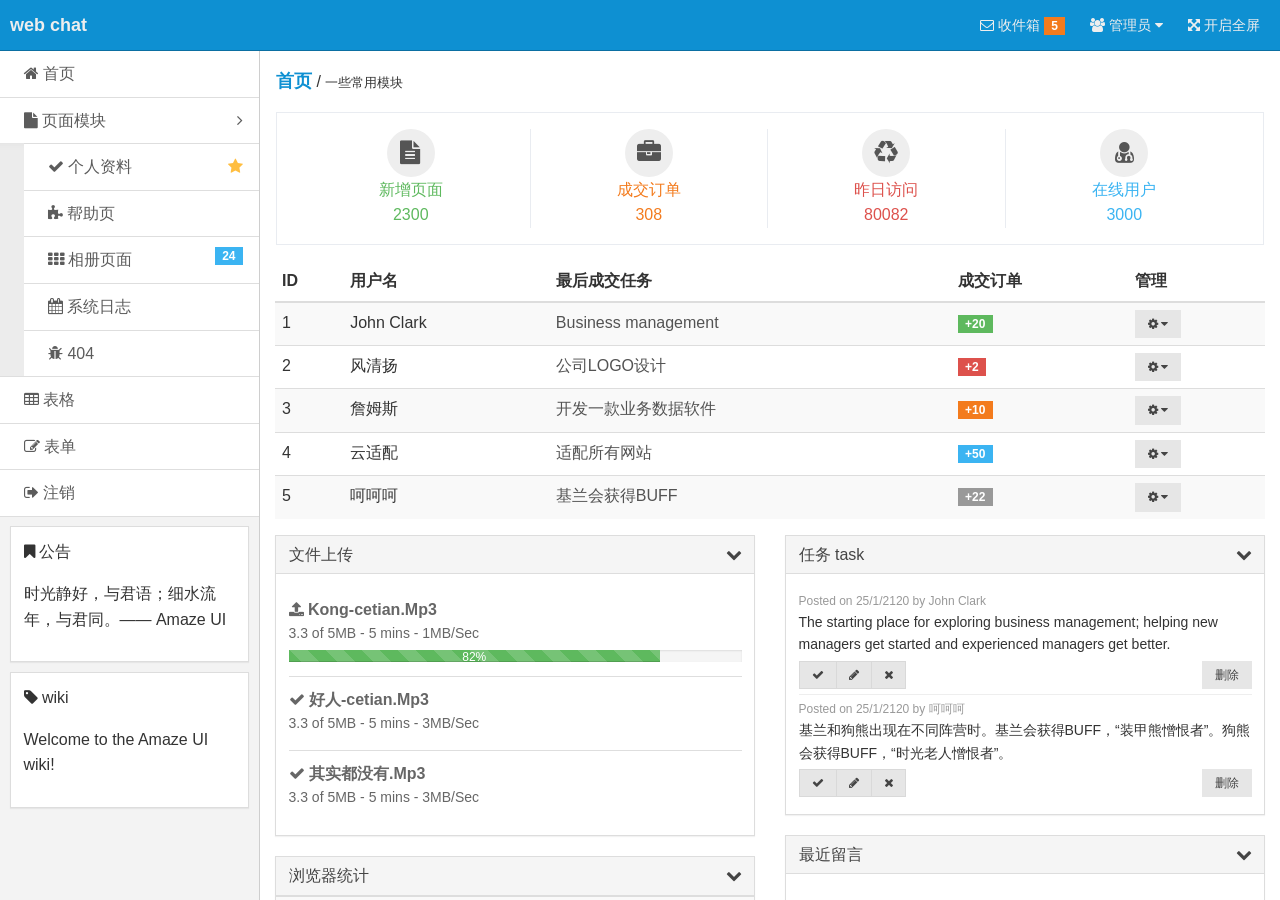
==== chat-web/src/main/webapp/index.html @ 3beb3d72 "login页面、register页面、图片" ====
<!doctype html>
<html class="no-js fixed-layout">
<head>
  <meta charset="utf-8">
  <meta http-equiv="X-UA-Compatible" content="IE=edge">
  <title>首页</title>
  <meta name="description" content="这是一个 index 页面">
  <meta name="keywords" content="index">
  <meta name="viewport" content="width=device-width, initial-scale=1">
  <meta name="renderer" content="webkit">
  <meta http-equiv="Cache-Control" content="no-siteapp" />
  <link rel="icon" type="image/png" href="assets/i/favicon.png">
  <link rel="apple-touch-icon-precomposed" href="assets/i/app-icon72x72@2x.png">
  <meta name="apple-mobile-web-app-title" content="Amaze UI" />
  <link rel="stylesheet" href="assets/css/amazeui.min.css"/>
  <link rel="stylesheet" href="assets/css/admin.css">
</head>
<body>
<!--[if lte IE 9]>
<p class="browsehappy">你正在使用<strong>过时</strong>的浏览器，Amaze UI 暂不支持。 请 <a href="http://browsehappy.com/" target="_blank">升级浏览器</a>
  以获得更好的体验！</p>
<![endif]-->

<header class="am-topbar am-topbar-inverse admin-header">
  <div class="am-topbar-brand">
    <strong>web chat</strong>
  </div>

  <button class="am-topbar-btn am-topbar-toggle am-btn am-btn-sm am-btn-success am-show-sm-only" data-am-collapse="{target: '#topbar-collapse'}"><span class="am-sr-only">导航切换</span> <span class="am-icon-bars"></span></button>

  <div class="am-collapse am-topbar-collapse" id="topbar-collapse">

    <ul class="am-nav am-nav-pills am-topbar-nav am-topbar-right admin-header-list">
      <li><a href="javascript:;"><span class="am-icon-envelope-o"></span> 收件箱 <span class="am-badge am-badge-warning">5</span></a></li>
      <li class="am-dropdown" data-am-dropdown>
        <a class="am-dropdown-toggle" data-am-dropdown-toggle href="javascript:;">
          <span class="am-icon-users"></span> 管理员 <span class="am-icon-caret-down"></span>
        </a>
        <ul class="am-dropdown-content">
          <li><a href="#"><span class="am-icon-user"></span> 资料</a></li>
          <li><a href="#"><span class="am-icon-cog"></span> 设置</a></li>
          <li><a href="#"><span class="am-icon-power-off"></span> 退出</a></li>
        </ul>
      </li>
      <li class="am-hide-sm-only"><a href="javascript:;" id="admin-fullscreen"><span class="am-icon-arrows-alt"></span> <span class="admin-fullText">开启全屏</span></a></li>
    </ul>
  </div>
</header>

<div class="am-cf admin-main">
  <!-- sidebar start -->
  <div class="admin-sidebar am-offcanvas" id="admin-offcanvas">
    <div class="am-offcanvas-bar admin-offcanvas-bar">
      <ul class="am-list admin-sidebar-list">
        <li><a href="index.html"><span class="am-icon-home"></span> 首页</a></li>
        <li class="admin-parent">
          <a class="am-cf" data-am-collapse="{target: '#collapse-nav'}"><span class="am-icon-file"></span> 页面模块 <span class="am-icon-angle-right am-fr am-margin-right"></span></a>
          <ul class="am-list am-collapse admin-sidebar-sub am-in" id="collapse-nav">
            <li><a href="admin-user.html" class="am-cf"><span class="am-icon-check"></span> 个人资料<span class="am-icon-star am-fr am-margin-right admin-icon-yellow"></span></a></li>
            <li><a href="admin-help.html"><span class="am-icon-puzzle-piece"></span> 帮助页</a></li>
            <li><a href="admin-gallery.html"><span class="am-icon-th"></span> 相册页面<span class="am-badge am-badge-secondary am-margin-right am-fr">24</span></a></li>
            <li><a href="admin-log.html"><span class="am-icon-calendar"></span> 系统日志</a></li>
            <li><a href="admin-404.html"><span class="am-icon-bug"></span> 404</a></li>
          </ul>
        </li>
        <li><a href="admin-table.html"><span class="am-icon-table"></span> 表格</a></li>
        <li><a href="admin-form.html"><span class="am-icon-pencil-square-o"></span> 表单</a></li>
        <li><a href="#"><span class="am-icon-sign-out"></span> 注销</a></li>
      </ul>

      <div class="am-panel am-panel-default admin-sidebar-panel">
        <div class="am-panel-bd">
          <p><span class="am-icon-bookmark"></span> 公告</p>
          <p>时光静好，与君语；细水流年，与君同。—— Amaze UI</p>
        </div>
      </div>

      <div class="am-panel am-panel-default admin-sidebar-panel">
        <div class="am-panel-bd">
          <p><span class="am-icon-tag"></span> wiki</p>
          <p>Welcome to the Amaze UI wiki!</p>
        </div>
      </div>
    </div>
  </div>
  <!-- sidebar end -->

  <!-- content start -->
  <div class="admin-content">
    <div class="admin-content-body">
      <div class="am-cf am-padding">
        <div class="am-fl am-cf"><strong class="am-text-primary am-text-lg">首页</strong> / <small>一些常用模块</small></div>
      </div>

      <ul class="am-avg-sm-1 am-avg-md-4 am-margin am-padding am-text-center admin-content-list ">
        <li><a href="#" class="am-text-success"><span class="am-icon-btn am-icon-file-text"></span><br/>新增页面<br/>2300</a></li>
        <li><a href="#" class="am-text-warning"><span class="am-icon-btn am-icon-briefcase"></span><br/>成交订单<br/>308</a></li>
        <li><a href="#" class="am-text-danger"><span class="am-icon-btn am-icon-recycle"></span><br/>昨日访问<br/>80082</a></li>
        <li><a href="#" class="am-text-secondary"><span class="am-icon-btn am-icon-user-md"></span><br/>在线用户<br/>3000</a></li>
      </ul>

      <div class="am-g">
        <div class="am-u-sm-12">
          <table class="am-table am-table-bd am-table-striped admin-content-table">
            <thead>
            <tr>
              <th>ID</th><th>用户名</th><th>最后成交任务</th><th>成交订单</th><th>管理</th>
            </tr>
            </thead>
            <tbody>
            <tr><td>1</td><td>John Clark</td><td><a href="#">Business management</a></td> <td><span class="am-badge am-badge-success">+20</span></td>
              <td>
                <div class="am-dropdown" data-am-dropdown>
                  <button class="am-btn am-btn-default am-btn-xs am-dropdown-toggle" data-am-dropdown-toggle><span class="am-icon-cog"></span> <span class="am-icon-caret-down"></span></button>
                  <ul class="am-dropdown-content">
                    <li><a href="#">1. 编辑</a></li>
                    <li><a href="#">2. 下载</a></li>
                    <li><a href="#">3. 删除</a></li>
                  </ul>
                </div>
              </td>
            </tr>
            <tr><td>2</td><td>风清扬</td><td><a href="#">公司LOGO设计</a> </td><td><span class="am-badge am-badge-danger">+2</span></td>
              <td>
                <div class="am-dropdown" data-am-dropdown>
                  <button class="am-btn am-btn-default am-btn-xs am-dropdown-toggle" data-am-dropdown-toggle><span class="am-icon-cog"></span> <span class="am-icon-caret-down"></span></button>
                  <ul class="am-dropdown-content">
                    <li><a href="#">1. 编辑</a></li>
                    <li><a href="#">2. 下载</a></li>
                    <li><a href="#">3. 删除</a></li>
                  </ul>
                </div>
              </td>
            </tr>
            <tr><td>3</td><td>詹姆斯</td><td><a href="#">开发一款业务数据软件</a></td><td><span class="am-badge am-badge-warning">+10</span></td>
              <td>
                <div class="am-dropdown" data-am-dropdown>
                  <button class="am-btn am-btn-default am-btn-xs am-dropdown-toggle" data-am-dropdown-toggle><span class="am-icon-cog"></span> <span class="am-icon-caret-down"></span></button>
                  <ul class="am-dropdown-content">
                    <li><a href="#">1. 编辑</a></li>
                    <li><a href="#">2. 下载</a></li>
                    <li><a href="#">3. 删除</a></li>
                  </ul>
                </div>
              </td>
            </tr>
            <tr><td>4</td><td>云适配</td><td><a href="#">适配所有网站</a></td><td><span class="am-badge am-badge-secondary">+50</span></td>
              <td>
                <div class="am-dropdown" data-am-dropdown>
                  <button class="am-btn am-btn-default am-btn-xs am-dropdown-toggle" data-am-dropdown-toggle><span class="am-icon-cog"></span> <span class="am-icon-caret-down"></span></button>
                  <ul class="am-dropdown-content">
                    <li><a href="#">1. 编辑</a></li>
                    <li><a href="#">2. 下载</a></li>
                    <li><a href="#">3. 删除</a></li>
                  </ul>
                </div>
              </td>
            </tr>

            <tr>
              <td>5</td><td>呵呵呵</td>
              <td><a href="#">基兰会获得BUFF</a></td>
              <td><span class="am-badge">+22</span></td>
              <td>
                <div class="am-dropdown" data-am-dropdown>
                  <button class="am-btn am-btn-default am-btn-xs am-dropdown-toggle" data-am-dropdown-toggle><span class="am-icon-cog"></span> <span class="am-icon-caret-down"></span></button>
                  <ul class="am-dropdown-content">
                    <li><a href="#">1. 编辑</a></li>
                    <li><a href="#">2. 下载</a></li>
                    <li><a href="#">3. 删除</a></li>
                  </ul>
                </div>
              </td>
            </tr>
            </tbody>
          </table>
        </div>
      </div>

      <div class="am-g">
        <div class="am-u-md-6">
          <div class="am-panel am-panel-default">
            <div class="am-panel-hd am-cf" data-am-collapse="{target: '#collapse-panel-1'}">文件上传<span class="am-icon-chevron-down am-fr" ></span></div>
            <div class="am-panel-bd am-collapse am-in" id="collapse-panel-1">
              <ul class="am-list admin-content-file">
                <li>
                  <strong><span class="am-icon-upload"></span> Kong-cetian.Mp3</strong>
                  <p>3.3 of 5MB - 5 mins - 1MB/Sec</p>
                  <div class="am-progress am-progress-striped am-progress-sm am-active">
                    <div class="am-progress-bar am-progress-bar-success" style="width: 82%">82%</div>
                  </div>
                </li>
                <li>
                  <strong><span class="am-icon-check"></span> 好人-cetian.Mp3</strong>
                  <p>3.3 of 5MB - 5 mins - 3MB/Sec</p>
                </li>
                <li>
                  <strong><span class="am-icon-check"></span> 其实都没有.Mp3</strong>
                  <p>3.3 of 5MB - 5 mins - 3MB/Sec</p>
                </li>
              </ul>
            </div>
          </div>
          <div class="am-panel am-panel-default">
            <div class="am-panel-hd am-cf" data-am-collapse="{target: '#collapse-panel-2'}">浏览器统计<span class="am-icon-chevron-down am-fr" ></span></div>
            <div id="collapse-panel-2" class="am-in">
              <table class="am-table am-table-bd am-table-bdrs am-table-striped am-table-hover">
                <tbody>
                <tr>
                  <th class="am-text-center">#</th>
                  <th>浏览器</th>
                  <th>访问量</th>
                </tr>
                <tr>
                  <td class="am-text-center"><img src="assets/i/examples/admin-chrome.png" alt=""></td>
                  <td>Google Chrome</td>
                  <td>3,005</td>
                </tr>
                <tr>
                  <td class="am-text-center"><img src="assets/i/examples/admin-firefox.png" alt=""></td>
                  <td>Mozilla Firefox</td>
                  <td>2,505</td>
                </tr>
                <tr>
                  <td class="am-text-center"><img src="assets/i/examples/admin-ie.png" alt=""></td>
                  <td>Internet Explorer</td>
                  <td>1,405</td>
                </tr>
                <tr>
                  <td class="am-text-center"><img src="assets/i/examples/admin-opera.png" alt=""></td>
                  <td>Opera</td>
                  <td>4,005</td>
                </tr>
                <tr>
                  <td class="am-text-center"><img src="assets/i/examples/admin-safari.png" alt=""></td>
                  <td>Safari</td>
                  <td>505</td>
                </tr>
                </tbody>
              </table>
            </div>
          </div>
        </div>

        <div class="am-u-md-6">
          <div class="am-panel am-panel-default">
            <div class="am-panel-hd am-cf" data-am-collapse="{target: '#collapse-panel-4'}">任务 task<span class="am-icon-chevron-down am-fr" ></span></div>
            <div id="collapse-panel-4" class="am-panel-bd am-collapse am-in">
              <ul class="am-list admin-content-task">
                <li>
                  <div class="admin-task-meta"> Posted on 25/1/2120 by John Clark</div>
                  <div class="admin-task-bd">
                    The starting place for exploring business management; helping new managers get started and experienced managers get better.
                  </div>
                  <div class="am-cf">
                    <div class="am-btn-toolbar am-fl">
                      <div class="am-btn-group am-btn-group-xs">
                        <button type="button" class="am-btn am-btn-default"><span class="am-icon-check"></span></button>
                        <button type="button" class="am-btn am-btn-default"><span class="am-icon-pencil"></span></button>
                        <button type="button" class="am-btn am-btn-default"><span class="am-icon-times"></span></button>
                      </div>
                    </div>
                    <div class="am-fr">
                      <button type="button" class="am-btn am-btn-default am-btn-xs">删除</button>
                    </div>
                  </div>
                </li>
                <li>
                  <div class="admin-task-meta"> Posted on 25/1/2120 by 呵呵呵</div>
                  <div class="admin-task-bd">
                    基兰和狗熊出现在不同阵营时。基兰会获得BUFF，“装甲熊憎恨者”。狗熊会获得BUFF，“时光老人憎恨者”。
                  </div>
                  <div class="am-cf">
                    <div class="am-btn-toolbar am-fl">
                      <div class="am-btn-group am-btn-group-xs">
                        <button type="button" class="am-btn am-btn-default"><span class="am-icon-check"></span></button>
                        <button type="button" class="am-btn am-btn-default"><span class="am-icon-pencil"></span></button>
                        <button type="button" class="am-btn am-btn-default"><span class="am-icon-times"></span></button>
                      </div>
                    </div>
                    <div class="am-fr">
                      <button type="button" class="am-btn am-btn-default am-btn-xs">删除</button>
                    </div>
                  </div>
                </li>
              </ul>
            </div>
          </div>

          <div class="am-panel am-panel-default">
            <div class="am-panel-hd am-cf" data-am-collapse="{target: '#collapse-panel-3'}">最近留言<span class="am-icon-chevron-down am-fr" ></span></div>
            <div class="am-panel-bd am-collapse am-in am-cf" id="collapse-panel-3">
              <ul class="am-comments-list admin-content-comment">
                <li class="am-comment">
                  <a href="#"><img src="http://s.amazeui.org/media/i/demos/bw-2014-06-19.jpg?imageView/1/w/96/h/96" alt="" class="am-comment-avatar" width="48" height="48"></a>
                  <div class="am-comment-main">
                    <header class="am-comment-hd">
                      <div class="am-comment-meta"><a href="#" class="am-comment-author">某人</a> 评论于 <time>2014-7-12 15:30</time></div>
                    </header>
                    <div class="am-comment-bd"><p>遵循 “移动优先（Mobile First）”、“渐进增强（Progressive enhancement）”的理念，可先从移动设备开始开发网站，逐步在扩展的更大屏幕的设备上，专注于最重要的内容和交互，很好。</p>
                    </div>
                  </div>
                </li>

                <li class="am-comment">
                  <a href="#"><img src="http://s.amazeui.org/media/i/demos/bw-2014-06-19.jpg?imageView/1/w/96/h/96" alt="" class="am-comment-avatar" width="48" height="48"></a>
                  <div class="am-comment-main">
                    <header class="am-comment-hd">
                      <div class="am-comment-meta"><a href="#" class="am-comment-author">某人</a> 评论于 <time>2014-7-12 15:30</time></div>
                    </header>
                    <div class="am-comment-bd"><p>有效减少为兼容旧浏览器的臃肿代码；基于 CSS3 的交互效果，平滑、高效。AMUI专注于现代浏览器（支持HTML5），不再为过时的浏览器耗费资源，为更有价值的用户提高更好的体验。</p>
                    </div>
                  </div>
                </li>

              </ul>
              <ul class="am-pagination am-fr admin-content-pagination">
                <li class="am-disabled"><a href="#">&laquo;</a></li>
                <li class="am-active"><a href="#">1</a></li>
                <li><a href="#">2</a></li>
                <li><a href="#">3</a></li>
                <li><a href="#">4</a></li>
                <li><a href="#">5</a></li>
                <li><a href="#">&raquo;</a></li>
              </ul>
            </div>
          </div>
        </div>
      </div>
    </div>

    <footer class="admin-content-footer">
      <hr>
      <p class="am-padding-left">© 2014 AllMobilize, Inc. Licensed under MIT license.</p>
    </footer>
  </div>
  <!-- content end -->

</div>

<a href="#" class="am-icon-btn am-icon-th-list am-show-sm-only admin-menu" data-am-offcanvas="{target: '#admin-offcanvas'}"></a>

<!--[if lt IE 9]>
<script src="http://libs.baidu.com/jquery/1.11.1/jquery.min.js"></script>
<script src="http://cdn.staticfile.org/modernizr/2.8.3/modernizr.js"></script>
<script src="assets/js/amazeui.ie8polyfill.min.js"></script>
<![endif]-->

<!--[if (gte IE 9)|!(IE)]><!-->
<script src="assets/js/jquery.min.js"></script>
<!--<![endif]-->
<script src="assets/js/amazeui.min.js"></script>
<script src="assets/js/app.js"></script>
</body>
</html>
---- chat-web/src/main/webapp/assets/css/admin.css ----
/**
 * admin.css
 */

ul {
  margin-top: 0;
}

.admin-icon-yellow {
  color: #ffbe40;
}

.admin-header {
  font-size: 1.4rem;
  margin-bottom: 0;
}

.admin-header-list a:hover :after {
  content: none;
}

.admin-main {
  background: #f3f3f3;
}

.admin-menu {
  position: fixed;
  z-index: 10;
  bottom: 30px;
  right: 20px;
}

.admin-sidebar {
  width: 260px;
  min-height: 100%;
  float: left;
  border-right: 1px solid #cecece;
}

.admin-sidebar-list {
  margin-bottom: 0;
}

.admin-sidebar-list li a {
  color: #5c5c5c;
  padding-left: 24px;
}

.admin-sidebar-list li:first-child {
  border-top: none;
}

.admin-sidebar-sub {
  margin-top: 0;
  margin-bottom: 0;
  box-shadow: 0 16px 8px -15px #e2e2e2 inset;
  background: #ececec;
  padding-left: 24px;
}

.admin-sidebar-sub li:first-child {
  border-top: 1px solid #dedede;
}

.admin-sidebar-panel {
  margin: 10px;
}

.admin-content {
  width: auto;
  overflow: hidden;
  height: 100%;
  background: #fff;
}

.admin-content-list {
  border: 1px solid #e9ecf1;
  margin-top: 0;
}

.admin-content-list li {
  border: 1px solid #e9ecf1;
  border-width: 0 1px;
  margin-left: -1px;
}

.admin-content-list li:first-child {
  border-left: none;
}

.admin-content-list li:last-child {
  border-right: none;
}

.admin-content-table a {
  color: #535353;
}
.admin-content-file {
  margin-bottom: 0;
  color: #666;
}

.admin-content-file p {
  margin: 0 0 5px 0;
  font-size: 1.4rem;
}

.admin-content-file li {
  padding: 10px 0;
}

.admin-content-file li:first-child {
  border-top: none;
}

.admin-content-file li:last-child {
  border-bottom: none;
}

.admin-content-file li .am-progress {
  margin-bottom: 4px;
}

.admin-content-file li .am-progress-bar {
  line-height: 14px;
}

.admin-content-task {
  margin-bottom: 0;
}

.admin-content-task li {
  padding: 5px 0;
  border-color: #eee;
}

.admin-content-task li:first-child {
  border-top: none;
}

.admin-content-task li:last-child {
  border-bottom: none;
}

.admin-task-meta {
  font-size: 1.2rem;
  color: #999;
}

.admin-task-bd {
  font-size: 1.4rem;
  margin-bottom: 5px;
}

.admin-content-comment {
  margin-bottom: 0;
}

.admin-content-comment .am-comment-bd {
  font-size: 1.4rem;
}

.admin-content-pagination {
  margin-bottom: 0;
}
.admin-content-pagination li a {
  padding: 4px 8px;
}

@media only screen and (min-width: 641px) {
  .admin-sidebar {
    display: block;
    position: static;
    background: none;
  }

  .admin-offcanvas-bar {
    position: static;
    width: auto;
    background: none;
    -webkit-transform: translate3d(0, 0, 0);
    -ms-transform: translate3d(0, 0, 0);
    transform: translate3d(0, 0, 0);
  }
  .admin-offcanvas-bar:after {
    content: none;
  }
}

@media only screen and (max-width: 640px) {
  .admin-sidebar {
    width: inherit;
  }

  .admin-offcanvas-bar {
    background: #f3f3f3;
  }

  .admin-offcanvas-bar:after {
    background: #BABABA;
  }

  .admin-sidebar-list a:hover, .admin-sidebar-list a:active{
    -webkit-transition: background-color .3s ease;
    -moz-transition: background-color .3s ease;
    -ms-transition: background-color .3s ease;
    -o-transition: background-color .3s ease;
    transition: background-color .3s ease;
    background: #E4E4E4;
  }

  .admin-content-list li {
    padding: 10px;
    border-width: 1px 0;
    margin-top: -1px;
  }

  .admin-content-list li:first-child {
    border-top: none;
  }

  .admin-content-list li:last-child {
    border-bottom: none;
  }

  .admin-form-text {
    text-align: left !important;
  }

}

/*
* user.html css
*/
.user-info {
  margin-bottom: 15px;
}

.user-info .am-progress {
  margin-bottom: 4px;
}

.user-info p {
  margin: 5px;
}

.user-info-order {
  font-size: 1.4rem;
}

/*
* errorLog.html css
*/

.error-log .am-pre-scrollable {
  max-height: 40rem;
}

/*
* table.html css
*/

.table-main {
  font-size: 1.4rem;
  padding: .5rem;
}

.table-main button {
  background: #fff;
}

.table-check {
  width: 30px;
}

.table-id {
  width: 50px;
}

@media only screen and (max-width: 640px) {
  .table-select {
    margin-top: 10px;
    margin-left: 5px;
  }
}

/*
gallery.html css
*/

.gallery-list li {
  padding: 10px;
}

.gallery-list a {
  color: #666;
}

.gallery-list a:hover {
  color: #3bb4f2;
}

.gallery-title {
  margin-top: 6px;
  font-size: 1.4rem;
}

.gallery-desc {
  font-size: 1.2rem;
  margin-top: 4px;
}

/*
 404.html css
*/

.page-404 {
  background: #fff;
  border: none;
  width: 200px;
  margin: 0 auto;
}


/*
 fixed-layout 固定头部和边栏布局
*/

.fixed-layout,
.fixed-layout body {
  height: 100%;
  overflow: hidden;
}

.fixed-layout .admin-header {
  position: fixed;
  top: 0;
  left: 0;
  right: 0;
  z-index: 1500;
}

.fixed-layout .admin-main {
  position: relative;
  height: 100%;
  padding-top: 51px;
}

.fixed-layout .admin-content,
.fixed-layout .admin-sidebar {
  height: 100%;
  overflow-x: hidden;
  overflow-y: scroll;
}

.fixed-layout .admin-sidebar.am-active {
  z-index: 1600;
}
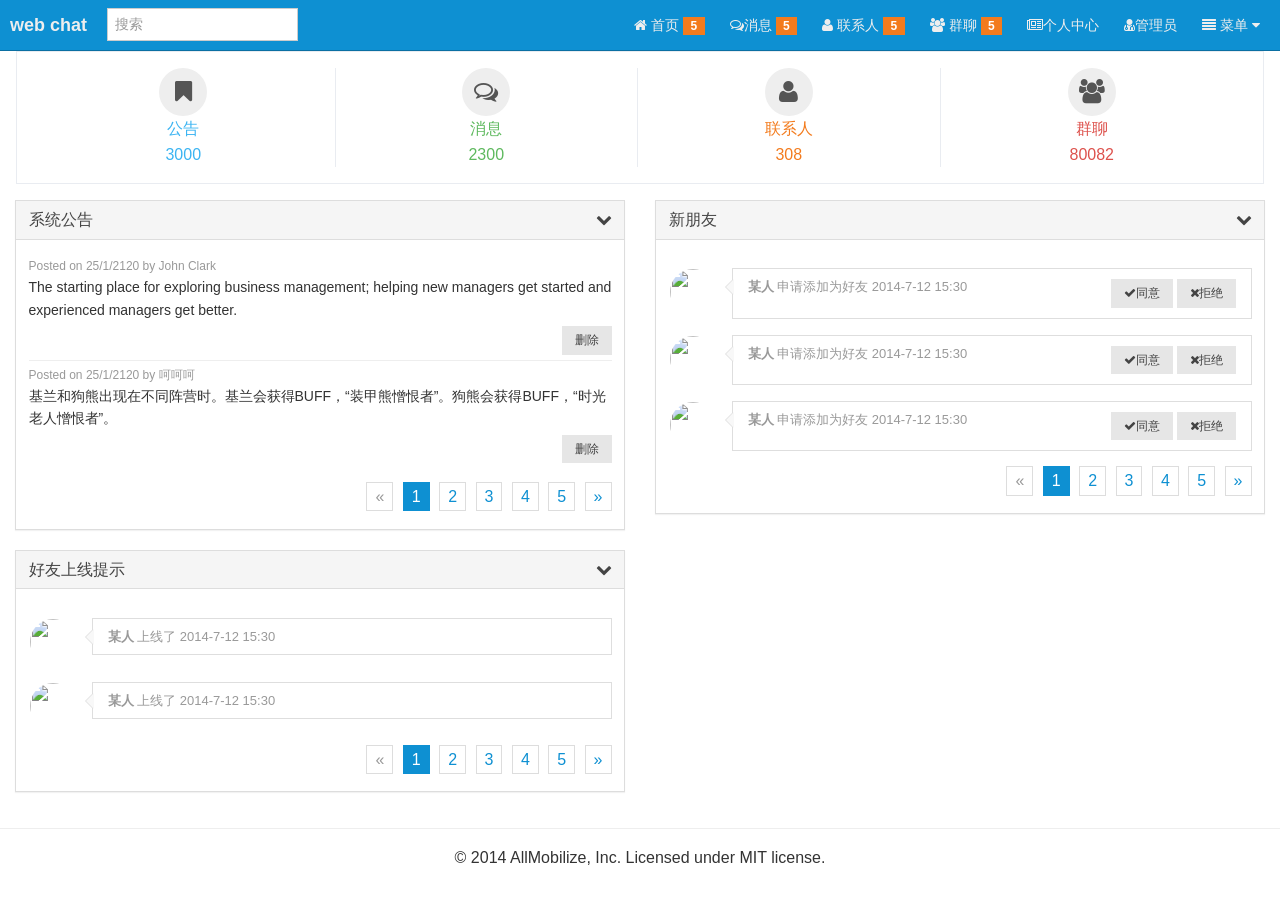
==== commit c85e49a0: "admin,flocks,friends,messages,personalInfo页面新增， index页面修改," ====
--- a/chat-web/src/main/webapp/index.html
+++ b/chat-web/src/main/webapp/index.html
@@ -1,354 +1,218 @@
 <!doctype html>
 <html class="no-js fixed-layout">
 <head>
-  <meta charset="utf-8">
-  <meta http-equiv="X-UA-Compatible" content="IE=edge">
-  <title>首页</title>
-  <meta name="description" content="这是一个 index 页面">
-  <meta name="keywords" content="index">
-  <meta name="viewport" content="width=device-width, initial-scale=1">
-  <meta name="renderer" content="webkit">
-  <meta http-equiv="Cache-Control" content="no-siteapp" />
-  <link rel="icon" type="image/png" href="assets/i/favicon.png">
-  <link rel="apple-touch-icon-precomposed" href="assets/i/app-icon72x72@2x.png">
-  <meta name="apple-mobile-web-app-title" content="Amaze UI" />
-  <link rel="stylesheet" href="assets/css/amazeui.min.css"/>
-  <link rel="stylesheet" href="assets/css/admin.css">
+	<meta charset="utf-8">
+	<meta http-equiv="X-UA-Compatible" content="IE=edge">
+	<title>首页</title>
+	<meta name="description" content="这是一个 index 页面">
+	<meta name="keywords" content="index">
+	<meta name="viewport" content="width=device-width, initial-scale=1">
+	<meta name="renderer" content="webkit">
+	<meta http-equiv="Cache-Control" content="no-siteapp" />
+	<link rel="icon" type="image/png" href="assets/i/favicon.png">
+	<link rel="apple-touch-icon-precomposed" href="assets/i/app-icon72x72@2x.png">
+	<meta name="apple-mobile-web-app-title" content="Amaze UI" />
+	<link rel="stylesheet" href="assets/css/amazeui.min.css"/>
+	<link rel="stylesheet" href="assets/css/admin.css">
 </head>
 <body>
-<!--[if lte IE 9]>
-<p class="browsehappy">你正在使用<strong>过时</strong>的浏览器，Amaze UI 暂不支持。 请 <a href="http://browsehappy.com/" target="_blank">升级浏览器</a>
-  以获得更好的体验！</p>
-<![endif]-->
-
-<header class="am-topbar am-topbar-inverse admin-header">
-  <div class="am-topbar-brand">
-    <strong>web chat</strong>
-  </div>
-
-  <button class="am-topbar-btn am-topbar-toggle am-btn am-btn-sm am-btn-success am-show-sm-only" data-am-collapse="{target: '#topbar-collapse'}"><span class="am-sr-only">导航切换</span> <span class="am-icon-bars"></span></button>
-
-  <div class="am-collapse am-topbar-collapse" id="topbar-collapse">
-
-    <ul class="am-nav am-nav-pills am-topbar-nav am-topbar-right admin-header-list">
-      <li><a href="javascript:;"><span class="am-icon-envelope-o"></span> 收件箱 <span class="am-badge am-badge-warning">5</span></a></li>
-      <li class="am-dropdown" data-am-dropdown>
-        <a class="am-dropdown-toggle" data-am-dropdown-toggle href="javascript:;">
-          <span class="am-icon-users"></span> 管理员 <span class="am-icon-caret-down"></span>
-        </a>
-        <ul class="am-dropdown-content">
-          <li><a href="#"><span class="am-icon-user"></span> 资料</a></li>
-          <li><a href="#"><span class="am-icon-cog"></span> 设置</a></li>
-          <li><a href="#"><span class="am-icon-power-off"></span> 退出</a></li>
-        </ul>
-      </li>
-      <li class="am-hide-sm-only"><a href="javascript:;" id="admin-fullscreen"><span class="am-icon-arrows-alt"></span> <span class="admin-fullText">开启全屏</span></a></li>
-    </ul>
-  </div>
-</header>
-
-<div class="am-cf admin-main">
-  <!-- sidebar start -->
-  <div class="admin-sidebar am-offcanvas" id="admin-offcanvas">
-    <div class="am-offcanvas-bar admin-offcanvas-bar">
-      <ul class="am-list admin-sidebar-list">
-        <li><a href="index.html"><span class="am-icon-home"></span> 首页</a></li>
-        <li class="admin-parent">
-          <a class="am-cf" data-am-collapse="{target: '#collapse-nav'}"><span class="am-icon-file"></span> 页面模块 <span class="am-icon-angle-right am-fr am-margin-right"></span></a>
-          <ul class="am-list am-collapse admin-sidebar-sub am-in" id="collapse-nav">
-            <li><a href="admin-user.html" class="am-cf"><span class="am-icon-check"></span> 个人资料<span class="am-icon-star am-fr am-margin-right admin-icon-yellow"></span></a></li>
-            <li><a href="admin-help.html"><span class="am-icon-puzzle-piece"></span> 帮助页</a></li>
-            <li><a href="admin-gallery.html"><span class="am-icon-th"></span> 相册页面<span class="am-badge am-badge-secondary am-margin-right am-fr">24</span></a></li>
-            <li><a href="admin-log.html"><span class="am-icon-calendar"></span> 系统日志</a></li>
-            <li><a href="admin-404.html"><span class="am-icon-bug"></span> 404</a></li>
-          </ul>
-        </li>
-        <li><a href="admin-table.html"><span class="am-icon-table"></span> 表格</a></li>
-        <li><a href="admin-form.html"><span class="am-icon-pencil-square-o"></span> 表单</a></li>
-        <li><a href="#"><span class="am-icon-sign-out"></span> 注销</a></li>
-      </ul>
-
-      <div class="am-panel am-panel-default admin-sidebar-panel">
-        <div class="am-panel-bd">
-          <p><span class="am-icon-bookmark"></span> 公告</p>
-          <p>时光静好，与君语；细水流年，与君同。—— Amaze UI</p>
-        </div>
-      </div>
-
-      <div class="am-panel am-panel-default admin-sidebar-panel">
-        <div class="am-panel-bd">
-          <p><span class="am-icon-tag"></span> wiki</p>
-          <p>Welcome to the Amaze UI wiki!</p>
-        </div>
-      </div>
-    </div>
-  </div>
-  <!-- sidebar end -->
-
-  <!-- content start -->
-  <div class="admin-content">
-    <div class="admin-content-body">
-      <div class="am-cf am-padding">
-        <div class="am-fl am-cf"><strong class="am-text-primary am-text-lg">首页</strong> / <small>一些常用模块</small></div>
-      </div>
-
-      <ul class="am-avg-sm-1 am-avg-md-4 am-margin am-padding am-text-center admin-content-list ">
-        <li><a href="#" class="am-text-success"><span class="am-icon-btn am-icon-file-text"></span><br/>新增页面<br/>2300</a></li>
-        <li><a href="#" class="am-text-warning"><span class="am-icon-btn am-icon-briefcase"></span><br/>成交订单<br/>308</a></li>
-        <li><a href="#" class="am-text-danger"><span class="am-icon-btn am-icon-recycle"></span><br/>昨日访问<br/>80082</a></li>
-        <li><a href="#" class="am-text-secondary"><span class="am-icon-btn am-icon-user-md"></span><br/>在线用户<br/>3000</a></li>
-      </ul>
-
-      <div class="am-g">
-        <div class="am-u-sm-12">
-          <table class="am-table am-table-bd am-table-striped admin-content-table">
-            <thead>
-            <tr>
-              <th>ID</th><th>用户名</th><th>最后成交任务</th><th>成交订单</th><th>管理</th>
-            </tr>
-            </thead>
-            <tbody>
-            <tr><td>1</td><td>John Clark</td><td><a href="#">Business management</a></td> <td><span class="am-badge am-badge-success">+20</span></td>
-              <td>
-                <div class="am-dropdown" data-am-dropdown>
-                  <button class="am-btn am-btn-default am-btn-xs am-dropdown-toggle" data-am-dropdown-toggle><span class="am-icon-cog"></span> <span class="am-icon-caret-down"></span></button>
-                  <ul class="am-dropdown-content">
-                    <li><a href="#">1. 编辑</a></li>
-                    <li><a href="#">2. 下载</a></li>
-                    <li><a href="#">3. 删除</a></li>
-                  </ul>
-                </div>
-              </td>
-            </tr>
-            <tr><td>2</td><td>风清扬</td><td><a href="#">公司LOGO设计</a> </td><td><span class="am-badge am-badge-danger">+2</span></td>
-              <td>
-                <div class="am-dropdown" data-am-dropdown>
-                  <button class="am-btn am-btn-default am-btn-xs am-dropdown-toggle" data-am-dropdown-toggle><span class="am-icon-cog"></span> <span class="am-icon-caret-down"></span></button>
-                  <ul class="am-dropdown-content">
-                    <li><a href="#">1. 编辑</a></li>
-                    <li><a href="#">2. 下载</a></li>
-                    <li><a href="#">3. 删除</a></li>
-                  </ul>
-                </div>
-              </td>
-            </tr>
-            <tr><td>3</td><td>詹姆斯</td><td><a href="#">开发一款业务数据软件</a></td><td><span class="am-badge am-badge-warning">+10</span></td>
-              <td>
-                <div class="am-dropdown" data-am-dropdown>
-                  <button class="am-btn am-btn-default am-btn-xs am-dropdown-toggle" data-am-dropdown-toggle><span class="am-icon-cog"></span> <span class="am-icon-caret-down"></span></button>
-                  <ul class="am-dropdown-content">
-                    <li><a href="#">1. 编辑</a></li>
-                    <li><a href="#">2. 下载</a></li>
-                    <li><a href="#">3. 删除</a></li>
-                  </ul>
-                </div>
-              </td>
-            </tr>
-            <tr><td>4</td><td>云适配</td><td><a href="#">适配所有网站</a></td><td><span class="am-badge am-badge-secondary">+50</span></td>
-              <td>
-                <div class="am-dropdown" data-am-dropdown>
-                  <button class="am-btn am-btn-default am-btn-xs am-dropdown-toggle" data-am-dropdown-toggle><span class="am-icon-cog"></span> <span class="am-icon-caret-down"></span></button>
-                  <ul class="am-dropdown-content">
-                    <li><a href="#">1. 编辑</a></li>
-                    <li><a href="#">2. 下载</a></li>
-                    <li><a href="#">3. 删除</a></li>
-                  </ul>
-                </div>
-              </td>
-            </tr>
-
-            <tr>
-              <td>5</td><td>呵呵呵</td>
-              <td><a href="#">基兰会获得BUFF</a></td>
-              <td><span class="am-badge">+22</span></td>
-              <td>
-                <div class="am-dropdown" data-am-dropdown>
-                  <button class="am-btn am-btn-default am-btn-xs am-dropdown-toggle" data-am-dropdown-toggle><span class="am-icon-cog"></span> <span class="am-icon-caret-down"></span></button>
-                  <ul class="am-dropdown-content">
-                    <li><a href="#">1. 编辑</a></li>
-                    <li><a href="#">2. 下载</a></li>
-                    <li><a href="#">3. 删除</a></li>
-                  </ul>
-                </div>
-              </td>
-            </tr>
-            </tbody>
-          </table>
-        </div>
-      </div>
-
-      <div class="am-g">
-        <div class="am-u-md-6">
-          <div class="am-panel am-panel-default">
-            <div class="am-panel-hd am-cf" data-am-collapse="{target: '#collapse-panel-1'}">文件上传<span class="am-icon-chevron-down am-fr" ></span></div>
-            <div class="am-panel-bd am-collapse am-in" id="collapse-panel-1">
-              <ul class="am-list admin-content-file">
-                <li>
-                  <strong><span class="am-icon-upload"></span> Kong-cetian.Mp3</strong>
-                  <p>3.3 of 5MB - 5 mins - 1MB/Sec</p>
-                  <div class="am-progress am-progress-striped am-progress-sm am-active">
-                    <div class="am-progress-bar am-progress-bar-success" style="width: 82%">82%</div>
-                  </div>
-                </li>
-                <li>
-                  <strong><span class="am-icon-check"></span> 好人-cetian.Mp3</strong>
-                  <p>3.3 of 5MB - 5 mins - 3MB/Sec</p>
-                </li>
-                <li>
-                  <strong><span class="am-icon-check"></span> 其实都没有.Mp3</strong>
-                  <p>3.3 of 5MB - 5 mins - 3MB/Sec</p>
-                </li>
-              </ul>
-            </div>
-          </div>
-          <div class="am-panel am-panel-default">
-            <div class="am-panel-hd am-cf" data-am-collapse="{target: '#collapse-panel-2'}">浏览器统计<span class="am-icon-chevron-down am-fr" ></span></div>
-            <div id="collapse-panel-2" class="am-in">
-              <table class="am-table am-table-bd am-table-bdrs am-table-striped am-table-hover">
-                <tbody>
-                <tr>
-                  <th class="am-text-center">#</th>
-                  <th>浏览器</th>
-                  <th>访问量</th>
-                </tr>
-                <tr>
-                  <td class="am-text-center"><img src="assets/i/examples/admin-chrome.png" alt=""></td>
-                  <td>Google Chrome</td>
-                  <td>3,005</td>
-                </tr>
-                <tr>
-                  <td class="am-text-center"><img src="assets/i/examples/admin-firefox.png" alt=""></td>
-                  <td>Mozilla Firefox</td>
-                  <td>2,505</td>
-                </tr>
-                <tr>
-                  <td class="am-text-center"><img src="assets/i/examples/admin-ie.png" alt=""></td>
-                  <td>Internet Explorer</td>
-                  <td>1,405</td>
-                </tr>
-                <tr>
-                  <td class="am-text-center"><img src="assets/i/examples/admin-opera.png" alt=""></td>
-                  <td>Opera</td>
-                  <td>4,005</td>
-                </tr>
-                <tr>
-                  <td class="am-text-center"><img src="assets/i/examples/admin-safari.png" alt=""></td>
-                  <td>Safari</td>
-                  <td>505</td>
-                </tr>
-                </tbody>
-              </table>
-            </div>
-          </div>
-        </div>
-
-        <div class="am-u-md-6">
-          <div class="am-panel am-panel-default">
-            <div class="am-panel-hd am-cf" data-am-collapse="{target: '#collapse-panel-4'}">任务 task<span class="am-icon-chevron-down am-fr" ></span></div>
-            <div id="collapse-panel-4" class="am-panel-bd am-collapse am-in">
-              <ul class="am-list admin-content-task">
-                <li>
-                  <div class="admin-task-meta"> Posted on 25/1/2120 by John Clark</div>
-                  <div class="admin-task-bd">
-                    The starting place for exploring business management; helping new managers get started and experienced managers get better.
-                  </div>
-                  <div class="am-cf">
-                    <div class="am-btn-toolbar am-fl">
-                      <div class="am-btn-group am-btn-group-xs">
-                        <button type="button" class="am-btn am-btn-default"><span class="am-icon-check"></span></button>
-                        <button type="button" class="am-btn am-btn-default"><span class="am-icon-pencil"></span></button>
-                        <button type="button" class="am-btn am-btn-default"><span class="am-icon-times"></span></button>
-                      </div>
-                    </div>
-                    <div class="am-fr">
-                      <button type="button" class="am-btn am-btn-default am-btn-xs">删除</button>
-                    </div>
-                  </div>
-                </li>
-                <li>
-                  <div class="admin-task-meta"> Posted on 25/1/2120 by 呵呵呵</div>
-                  <div class="admin-task-bd">
-                    基兰和狗熊出现在不同阵营时。基兰会获得BUFF，“装甲熊憎恨者”。狗熊会获得BUFF，“时光老人憎恨者”。
-                  </div>
-                  <div class="am-cf">
-                    <div class="am-btn-toolbar am-fl">
-                      <div class="am-btn-group am-btn-group-xs">
-                        <button type="button" class="am-btn am-btn-default"><span class="am-icon-check"></span></button>
-                        <button type="button" class="am-btn am-btn-default"><span class="am-icon-pencil"></span></button>
-                        <button type="button" class="am-btn am-btn-default"><span class="am-icon-times"></span></button>
-                      </div>
-                    </div>
-                    <div class="am-fr">
-                      <button type="button" class="am-btn am-btn-default am-btn-xs">删除</button>
-                    </div>
-                  </div>
-                </li>
-              </ul>
-            </div>
-          </div>
-
-          <div class="am-panel am-panel-default">
-            <div class="am-panel-hd am-cf" data-am-collapse="{target: '#collapse-panel-3'}">最近留言<span class="am-icon-chevron-down am-fr" ></span></div>
-            <div class="am-panel-bd am-collapse am-in am-cf" id="collapse-panel-3">
-              <ul class="am-comments-list admin-content-comment">
-                <li class="am-comment">
-                  <a href="#"><img src="http://s.amazeui.org/media/i/demos/bw-2014-06-19.jpg?imageView/1/w/96/h/96" alt="" class="am-comment-avatar" width="48" height="48"></a>
-                  <div class="am-comment-main">
-                    <header class="am-comment-hd">
-                      <div class="am-comment-meta"><a href="#" class="am-comment-author">某人</a> 评论于 <time>2014-7-12 15:30</time></div>
-                    </header>
-                    <div class="am-comment-bd"><p>遵循 “移动优先（Mobile First）”、“渐进增强（Progressive enhancement）”的理念，可先从移动设备开始开发网站，逐步在扩展的更大屏幕的设备上，专注于最重要的内容和交互，很好。</p>
-                    </div>
-                  </div>
-                </li>
-
-                <li class="am-comment">
-                  <a href="#"><img src="http://s.amazeui.org/media/i/demos/bw-2014-06-19.jpg?imageView/1/w/96/h/96" alt="" class="am-comment-avatar" width="48" height="48"></a>
-                  <div class="am-comment-main">
-                    <header class="am-comment-hd">
-                      <div class="am-comment-meta"><a href="#" class="am-comment-author">某人</a> 评论于 <time>2014-7-12 15:30</time></div>
-                    </header>
-                    <div class="am-comment-bd"><p>有效减少为兼容旧浏览器的臃肿代码；基于 CSS3 的交互效果，平滑、高效。AMUI专注于现代浏览器（支持HTML5），不再为过时的浏览器耗费资源，为更有价值的用户提高更好的体验。</p>
-                    </div>
-                  </div>
-                </li>
-
-              </ul>
-              <ul class="am-pagination am-fr admin-content-pagination">
-                <li class="am-disabled"><a href="#">&laquo;</a></li>
-                <li class="am-active"><a href="#">1</a></li>
-                <li><a href="#">2</a></li>
-                <li><a href="#">3</a></li>
-                <li><a href="#">4</a></li>
-                <li><a href="#">5</a></li>
-                <li><a href="#">&raquo;</a></li>
-              </ul>
-            </div>
-          </div>
-        </div>
-      </div>
-    </div>
-
-    <footer class="admin-content-footer">
-      <hr>
-      <p class="am-padding-left">© 2014 AllMobilize, Inc. Licensed under MIT license.</p>
-    </footer>
-  </div>
-  <!-- content end -->
-
-</div>
-
-<a href="#" class="am-icon-btn am-icon-th-list am-show-sm-only admin-menu" data-am-offcanvas="{target: '#admin-offcanvas'}"></a>
-
-<!--[if lt IE 9]>
-<script src="http://libs.baidu.com/jquery/1.11.1/jquery.min.js"></script>
-<script src="http://cdn.staticfile.org/modernizr/2.8.3/modernizr.js"></script>
-<script src="assets/js/amazeui.ie8polyfill.min.js"></script>
-<![endif]-->
-
-<!--[if (gte IE 9)|!(IE)]><!-->
+	<header class="am-topbar am-topbar-inverse admin-header">
+		<div class="am-topbar-brand"><strong>web chat</strong></div>
+		<button class="am-topbar-btn am-topbar-toggle am-btn am-btn-sm am-btn-success am-show-sm-only" data-am-collapse="{target: '#topbar-collapse'}"><span class="am-sr-only">导航切换</span> <span class="am-icon-bars"></span></button>
+	
+		<div class="am-collapse am-topbar-collapse" id="topbar-collapse">
+			<!-- 搜索框（通过键入名称模糊搜索好友和群）-->
+			<form class="am-topbar-form am-topbar-left am-form-inline" role="search">
+				<div class="am-form-group">
+					<input type="text" class="am-form-field am-input-sm" placeholder="搜索">
+				</div>
+			</form>
+			<!-- 导航栏-->
+			<ul class="am-nav am-nav-pills am-topbar-nav am-topbar-right admin-header-list">
+				<li><a href="index.html"><span class="am-icon-home"></span> 首页 <span class="am-badge am-badge-warning">5</span></a></li>
+				<li><a href="messages.html"><span class="am-icon-comments-o"></span>消息 <span class="am-badge am-badge-warning">5</span></a></li>
+				<li><a href="friends.html"><span class="am-icon-user"></span> 联系人 <span class="am-badge am-badge-warning">5</span></a></li>
+				<li><a href="flocks.html"><span class="am-icon-group"></span> 群聊 <span class="am-badge am-badge-warning">5</span></a></li>
+				<li><a href="personalInfo.html"><span class="am-icon-newspaper-o"></span>个人中心</a></li>
+				<li><a href="admin.html"><span class="am-icon-user-md"></span>管理员</a></li>
+				<li class="am-dropdown" data-am-dropdown>
+					<a class="am-dropdown-toggle" data-am-dropdown-toggle href="javascript:;"><span class="am-icon-align-justify"></span> 菜单 <span class="am-icon-caret-down"></span></a>
+					<ul class="am-dropdown-content">
+						<li><a href="#"><span class="am-icon-cog"></span> 设置</a></li>
+						<li><a href="#"><span class="am-icon-puzzle-piece"></span> 帮助</a></li>
+						<li><a href="#"><span class="am-icon-power-off"></span> 退出</a></li>
+						<li><a href="#"><span class="am-icon-arrows-h"></span> 切换用户</a></li>
+					</ul>
+				</li>
+			</ul>
+		</div>
+	</header>
+
+	<div class="am-cf admin-main">
+		<!-- content start -->
+		<div class="admin-content">
+			<div class="admin-content-body">
+				<ul class="am-avg-sm-1 am-avg-md-4 am-margin am-padding am-text-center admin-content-list ">
+					<li><a href="index.html" class="am-text-secondary"><span class="am-icon-btn am-icon-bookmark"></span><br/>公告<br/>3000</a></li>
+					<li><a href="messages.html" class="am-text-success"><span class="am-icon-btn am-icon-comments-o"></span><br/>消息<br/>2300</a></li>
+					<li><a href="friends.html" class="am-text-warning"><span class="am-icon-btn am-icon-user"></span><br/>联系人<br/>308</a></li>
+					<li><a href="flock.html" class="am-text-danger"><span class="am-icon-btn am-icon-group"></span><br/>群聊<br/>80082</a></li>
+				</ul>
+			</div>
+
+			<div class="am-g">
+				<!-- 左边内容-->
+				<div class="am-u-md-6">
+					<!-- 系统公告（只显示两条，其余分页）-->
+					<div class="am-panel am-panel-default">
+						<div class="am-panel-hd am-cf" data-am-collapse="{target: '#collapse-panel-1'}">系统公告<span class="am-icon-chevron-down am-fr" ></span></div>
+						<div id="collapse-panel-1" class="am-panel-bd am-collapse am-in am-cf">
+							<ul class="am-list admin-content-task">
+								<li>
+									<div class="admin-task-meta"> Posted on 25/1/2120 by John Clark</div>
+									<div class="admin-task-bd">The starting place for exploring business management; helping new managers get started and experienced managers get better.</div>
+									<div class="am-cf">
+										<div class="am-fr">
+											<button type="button" class="am-btn am-btn-default am-btn-xs">删除</button>
+										</div>
+									</div>	
+								</li>
+								
+								<li>
+									<div class="admin-task-meta"> Posted on 25/1/2120 by 呵呵呵</div>
+									<div class="admin-task-bd">基兰和狗熊出现在不同阵营时。基兰会获得BUFF，“装甲熊憎恨者”。狗熊会获得BUFF，“时光老人憎恨者”。</div>
+									<div class="am-cf">
+										<div class="am-fr">
+											<button type="button" class="am-btn am-btn-default am-btn-xs">删除</button>
+										</div>
+									</div>	
+								</li>
+							</ul>
+							
+							<!-- 分页（2）-->
+							<ul class="am-pagination am-fr admin-content-pagination">
+								<li class="am-disabled"><a href="#">&laquo;</a></li>
+								<li class="am-active"><a href="#">1</a></li>
+								<li><a href="#">2</a></li>
+								<li><a href="#">3</a></li>
+								<li><a href="#">4</a></li>
+								<li><a href="#">5</a></li>
+								<li><a href="#">&raquo;</a></li>
+							</ul>
+						</div>
+					</div>
+
+					<!-- 好友上线提醒（显示最近的两条）-->
+					<div class="am-panel am-panel-default">
+						<div class="am-panel-hd am-cf" data-am-collapse="{target: '#collapse-panel-2'}">好友上线提示<span class="am-icon-chevron-down am-fr" ></span></div>
+						<div id="collapse-panel-2" class="am-panel-bd am-collapse am-in am-cf">
+							<ul class="am-comments-list admin-content-comment">
+								<li class="am-comment">
+									<a href="#"><img src="http://s.amazeui.org/media/i/demos/bw-2014-06-19.jpg?imageView/1/w/96/h/96" alt="" class="am-comment-avatar" width="48" height="48"></a>
+									<div class="am-comment-main">
+										<div class="am-comment-meta"><a href="#" class="am-comment-author">某人</a> 上线了 <time>2014-7-12 15:30</time></div>
+									</div>
+								</li>
+								
+								<li class="am-comment">
+									<a href="#"><img src="http://s.amazeui.org/media/i/demos/bw-2014-06-19.jpg?imageView/1/w/96/h/96" alt="" class="am-comment-avatar" width="48" height="48"></a>
+									<div class="am-comment-main">
+										<div class="am-comment-meta"><a href="#" class="am-comment-author">某人</a> 上线了 <time>2014-7-12 15:30</time></div>
+									</div>
+								</li>
+							</ul>
+							<!-- 分页（2）-->
+							<ul class="am-pagination am-fr admin-content-pagination">
+								<li class="am-disabled"><a href="#">&laquo;</a></li>
+								<li class="am-active"><a href="#">1</a></li>
+								<li><a href="#">2</a></li>
+								<li><a href="#">3</a></li>
+								<li><a href="#">4</a></li>
+								<li><a href="#">5</a></li>
+								<li><a href="#">&raquo;</a></li>
+							</ul>
+						</div>
+					</div>
+				</div>
+		
+				<!-- 右边内容-->
+				<div class="am-u-md-6">
+					<!-- 新朋友（5条）-->
+					<div class="am-panel am-panel-default">
+						<div class="am-panel-hd am-cf" data-am-collapse="{target: '#collapse-panel-3'}">新朋友<span class="am-icon-chevron-down am-fr" ></span></div>
+						<div class="am-panel-bd am-collapse am-in am-cf" id="collapse-panel-3">
+							<ul class="am-comments-list admin-content-comment">
+								<li class="am-comment">
+									<a href="#"><img src="http://s.amazeui.org/media/i/demos/bw-2014-06-19.jpg?imageView/1/w/96/h/96" alt="" class="am-comment-avatar" width="48" height="48"></a>
+									<div class="am-comment-main">
+										<div class="am-comment-meta">
+											<div class="am-fl">
+												<a href="#" class="am-comment-author">某人</a> 申请添加为好友 <time>2014-7-12 15:30</time>
+											</div>
+											<div class="am-fr">
+												<button type="button" class="am-btn am-btn-default am-btn-xs"><span class="am-icon-check">同意</span></button>
+												<button type="button" class="am-btn am-btn-default am-btn-xs"><span class="am-icon-times">拒绝</span></button>
+											</div>
+										</div>
+									</div>
+								</li>
+								
+								<li class="am-comment">
+									<a href="#"><img src="http://s.amazeui.org/media/i/demos/bw-2014-06-19.jpg?imageView/1/w/96/h/96" alt="" class="am-comment-avatar" width="48" height="48"></a>
+									<div class="am-comment-main">
+										<div class="am-comment-meta">
+											<div class="am-fl">
+												<a href="#" class="am-comment-author">某人</a> 申请添加为好友 <time>2014-7-12 15:30</time>
+											</div>
+											<div class="am-fr">
+												<button type="button" class="am-btn am-btn-default am-btn-xs"><span class="am-icon-check">同意</span></button>
+												<button type="button" class="am-btn am-btn-default am-btn-xs"><span class="am-icon-times">拒绝</span></button>
+											</div>
+										</div>
+									</div>
+								</li>
+								
+								<li class="am-comment">
+									<a href="#"><img src="http://s.amazeui.org/media/i/demos/bw-2014-06-19.jpg?imageView/1/w/96/h/96" alt="" class="am-comment-avatar" width="48" height="48"></a>
+									<div class="am-comment-main">
+										<div class="am-comment-meta">
+											<div class="am-fl">
+												<a href="#" class="am-comment-author">某人</a> 申请添加为好友 <time>2014-7-12 15:30</time>
+											</div>
+											<div class="am-fr">
+												<button type="button" class="am-btn am-btn-default am-btn-xs"><span class="am-icon-check">同意</span></button>
+												<button type="button" class="am-btn am-btn-default am-btn-xs"><span class="am-icon-times">拒绝</span></button>
+											</div>
+										</div>
+									</div>
+								</li>
+							</ul>
+							
+							<!-- 分页（5 条）-->
+							<ul class="am-pagination am-fr admin-content-pagination">
+								<li class="am-disabled"><a href="#">&laquo;</a></li>
+								<li class="am-active"><a href="#">1</a></li>
+								<li><a href="#">2</a></li>
+								<li><a href="#">3</a></li>
+								<li><a href="#">4</a></li>
+								<li><a href="#">5</a></li>
+								<li><a href="#">&raquo;</a></li>
+							</ul>
+						</div>
+					</div>
+				</div>
+			</div>
+			<footer class="am-footer">
+				<hr>
+				<p >© 2014 AllMobilize, Inc. Licensed under MIT license.</p>
+			</footer>
+		</div>
+		<!-- content end -->
+	</div>
+
+	<a href="#" class="am-icon-btn am-icon-th-list am-show-sm-only admin-menu" data-am-offcanvas="{target: '#admin-offcanvas'}"></a>
+
 <script src="assets/js/jquery.min.js"></script>
-<!--<![endif]-->
 <script src="assets/js/amazeui.min.js"></script>
 <script src="assets/js/app.js"></script>
 </body>
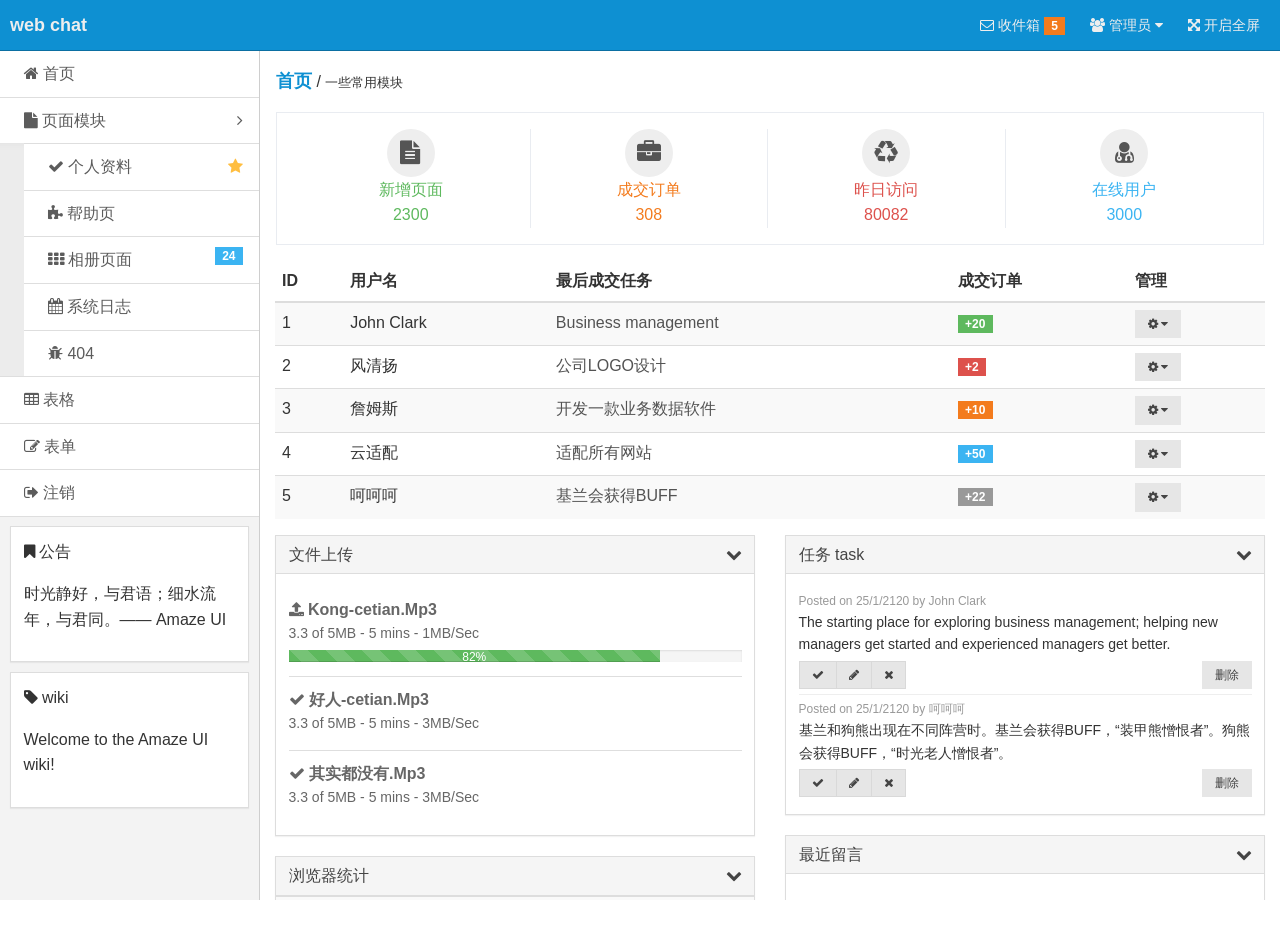
==== commit 1ee0c2ba: "Merge branch 'master' of git@github.com:jm2576096522/springBoot-chat.git Conflicts: 	chat-web/src/ma" ====
--- a/chat-web/src/main/webapp/index.html
+++ b/chat-web/src/main/webapp/index.html
@@ -1,219 +1,356 @@
 <!doctype html>
 <html class="no-js fixed-layout">
 <head>
-	<meta charset="utf-8">
-	<meta http-equiv="X-UA-Compatible" content="IE=edge">
-	<title>首页</title>
-	<meta name="description" content="这是一个 index 页面">
-	<meta name="keywords" content="index">
-	<meta name="viewport" content="width=device-width, initial-scale=1">
-	<meta name="renderer" content="webkit">
-	<meta http-equiv="Cache-Control" content="no-siteapp" />
-	<link rel="icon" type="image/png" href="assets/i/favicon.png">
-	<link rel="apple-touch-icon-precomposed" href="assets/i/app-icon72x72@2x.png">
-	<meta name="apple-mobile-web-app-title" content="Amaze UI" />
-	<link rel="stylesheet" href="assets/css/amazeui.min.css"/>
-	<link rel="stylesheet" href="assets/css/admin.css">
+  <meta charset="utf-8">
+  <meta http-equiv="X-UA-Compatible" content="IE=edge">
+  <title>首页</title>
+  <meta name="description" content="这是一个 index 页面">
+  <meta name="keywords" content="index">
+  <meta name="viewport" content="width=device-width, initial-scale=1">
+  <meta name="renderer" content="webkit">
+  <meta http-equiv="Cache-Control" content="no-siteapp" />
+  <link rel="icon" type="image/png" href="assets/i/favicon.png">
+  <link rel="apple-touch-icon-precomposed" href="assets/i/app-icon72x72@2x.png">
+  <meta name="apple-mobile-web-app-title" content="Amaze UI" />
+  <link rel="stylesheet" href="assets/css/amazeui.min.css"/>
+  <link rel="stylesheet" href="assets/css/admin.css">
 </head>
 <body>
-	<header class="am-topbar am-topbar-inverse admin-header">
-		<div class="am-topbar-brand"><strong>web chat</strong></div>
-		<button class="am-topbar-btn am-topbar-toggle am-btn am-btn-sm am-btn-success am-show-sm-only" data-am-collapse="{target: '#topbar-collapse'}"><span class="am-sr-only">导航切换</span> <span class="am-icon-bars"></span></button>
-	
-		<div class="am-collapse am-topbar-collapse" id="topbar-collapse">
-			<!-- 搜索框（通过键入名称模糊搜索好友和群）-->
-			<form class="am-topbar-form am-topbar-left am-form-inline" role="search">
-				<div class="am-form-group">
-					<input type="text" class="am-form-field am-input-sm" placeholder="搜索">
-				</div>
-			</form>
-			<!-- 导航栏-->
-			<ul class="am-nav am-nav-pills am-topbar-nav am-topbar-right admin-header-list">
-				<li><a href="index.html"><span class="am-icon-home"></span> 首页 <span class="am-badge am-badge-warning">5</span></a></li>
-				<li><a href="messages.html"><span class="am-icon-comments-o"></span>消息 <span class="am-badge am-badge-warning">5</span></a></li>
-				<li><a href="friends.html"><span class="am-icon-user"></span> 联系人 <span class="am-badge am-badge-warning">5</span></a></li>
-				<li><a href="flocks.html"><span class="am-icon-group"></span> 群聊 <span class="am-badge am-badge-warning">5</span></a></li>
-				<li><a href="personalInfo.html"><span class="am-icon-newspaper-o"></span>个人中心</a></li>
-				<li><a href="admin.html"><span class="am-icon-user-md"></span>管理员</a></li>
-				<li class="am-dropdown" data-am-dropdown>
-					<a class="am-dropdown-toggle" data-am-dropdown-toggle href="javascript:;"><span class="am-icon-align-justify"></span> 菜单 <span class="am-icon-caret-down"></span></a>
-					<ul class="am-dropdown-content">
-						<li><a href="#"><span class="am-icon-cog"></span> 设置</a></li>
-						<li><a href="#"><span class="am-icon-puzzle-piece"></span> 帮助</a></li>
-						<li><a href="#"><span class="am-icon-power-off"></span> 退出</a></li>
-						<li><a href="#"><span class="am-icon-arrows-h"></span> 切换用户</a></li>
-					</ul>
-				</li>
-			</ul>
-		</div>
-	</header>
-
-	<div class="am-cf admin-main">
-		<!-- content start -->
-		<div class="admin-content">
-			<div class="admin-content-body">
-				<ul class="am-avg-sm-1 am-avg-md-4 am-margin am-padding am-text-center admin-content-list ">
-					<li><a href="index.html" class="am-text-secondary"><span class="am-icon-btn am-icon-bookmark"></span><br/>公告<br/>3000</a></li>
-					<li><a href="messages.html" class="am-text-success"><span class="am-icon-btn am-icon-comments-o"></span><br/>消息<br/>2300</a></li>
-					<li><a href="friends.html" class="am-text-warning"><span class="am-icon-btn am-icon-user"></span><br/>联系人<br/>308</a></li>
-					<li><a href="flock.html" class="am-text-danger"><span class="am-icon-btn am-icon-group"></span><br/>群聊<br/>80082</a></li>
-				</ul>
-			</div>
-
-			<div class="am-g">
-				<!-- 左边内容-->
-				<div class="am-u-md-6">
-					<!-- 系统公告（只显示两条，其余分页）-->
-					<div class="am-panel am-panel-default">
-						<div class="am-panel-hd am-cf" data-am-collapse="{target: '#collapse-panel-1'}">系统公告<span class="am-icon-chevron-down am-fr" ></span></div>
-						<div id="collapse-panel-1" class="am-panel-bd am-collapse am-in am-cf">
-							<ul class="am-list admin-content-task">
-								<li>
-									<div class="admin-task-meta"> Posted on 25/1/2120 by John Clark</div>
-									<div class="admin-task-bd">The starting place for exploring business management; helping new managers get started and experienced managers get better.</div>
-									<div class="am-cf">
-										<div class="am-fr">
-											<button type="button" class="am-btn am-btn-default am-btn-xs">删除</button>
-										</div>
-									</div>	
-								</li>
-								
-								<li>
-									<div class="admin-task-meta"> Posted on 25/1/2120 by 呵呵呵</div>
-									<div class="admin-task-bd">基兰和狗熊出现在不同阵营时。基兰会获得BUFF，“装甲熊憎恨者”。狗熊会获得BUFF，“时光老人憎恨者”。</div>
-									<div class="am-cf">
-										<div class="am-fr">
-											<button type="button" class="am-btn am-btn-default am-btn-xs">删除</button>
-										</div>
-									</div>	
-								</li>
-							</ul>
-							
-							<!-- 分页（2）-->
-							<ul class="am-pagination am-fr admin-content-pagination">
-								<li class="am-disabled"><a href="#">&laquo;</a></li>
-								<li class="am-active"><a href="#">1</a></li>
-								<li><a href="#">2</a></li>
-								<li><a href="#">3</a></li>
-								<li><a href="#">4</a></li>
-								<li><a href="#">5</a></li>
-								<li><a href="#">&raquo;</a></li>
-							</ul>
-						</div>
-					</div>
-
-					<!-- 好友上线提醒（显示最近的两条）-->
-					<div class="am-panel am-panel-default">
-						<div class="am-panel-hd am-cf" data-am-collapse="{target: '#collapse-panel-2'}">好友上线提示<span class="am-icon-chevron-down am-fr" ></span></div>
-						<div id="collapse-panel-2" class="am-panel-bd am-collapse am-in am-cf">
-							<ul class="am-comments-list admin-content-comment">
-								<li class="am-comment">
-									<a href="#"><img src="http://s.amazeui.org/media/i/demos/bw-2014-06-19.jpg?imageView/1/w/96/h/96" alt="" class="am-comment-avatar" width="48" height="48"></a>
-									<div class="am-comment-main">
-										<div class="am-comment-meta"><a href="#" class="am-comment-author">某人</a> 上线了 <time>2014-7-12 15:30</time></div>
-									</div>
-								</li>
-								
-								<li class="am-comment">
-									<a href="#"><img src="http://s.amazeui.org/media/i/demos/bw-2014-06-19.jpg?imageView/1/w/96/h/96" alt="" class="am-comment-avatar" width="48" height="48"></a>
-									<div class="am-comment-main">
-										<div class="am-comment-meta"><a href="#" class="am-comment-author">某人</a> 上线了 <time>2014-7-12 15:30</time></div>
-									</div>
-								</li>
-							</ul>
-							<!-- 分页（2）-->
-							<ul class="am-pagination am-fr admin-content-pagination">
-								<li class="am-disabled"><a href="#">&laquo;</a></li>
-								<li class="am-active"><a href="#">1</a></li>
-								<li><a href="#">2</a></li>
-								<li><a href="#">3</a></li>
-								<li><a href="#">4</a></li>
-								<li><a href="#">5</a></li>
-								<li><a href="#">&raquo;</a></li>
-							</ul>
-						</div>
-					</div>
-				</div>
-		
-				<!-- 右边内容-->
-				<div class="am-u-md-6">
-					<!-- 新朋友（5条）-->
-					<div class="am-panel am-panel-default">
-						<div class="am-panel-hd am-cf" data-am-collapse="{target: '#collapse-panel-3'}">新朋友<span class="am-icon-chevron-down am-fr" ></span></div>
-						<div class="am-panel-bd am-collapse am-in am-cf" id="collapse-panel-3">
-							<ul class="am-comments-list admin-content-comment">
-								<li class="am-comment">
-									<a href="#"><img src="http://s.amazeui.org/media/i/demos/bw-2014-06-19.jpg?imageView/1/w/96/h/96" alt="" class="am-comment-avatar" width="48" height="48"></a>
-									<div class="am-comment-main">
-										<div class="am-comment-meta">
-											<div class="am-fl">
-												<a href="#" class="am-comment-author">某人</a> 申请添加为好友 <time>2014-7-12 15:30</time>
-											</div>
-											<div class="am-fr">
-												<button type="button" class="am-btn am-btn-default am-btn-xs"><span class="am-icon-check">同意</span></button>
-												<button type="button" class="am-btn am-btn-default am-btn-xs"><span class="am-icon-times">拒绝</span></button>
-											</div>
-										</div>
-									</div>
-								</li>
-								
-								<li class="am-comment">
-									<a href="#"><img src="http://s.amazeui.org/media/i/demos/bw-2014-06-19.jpg?imageView/1/w/96/h/96" alt="" class="am-comment-avatar" width="48" height="48"></a>
-									<div class="am-comment-main">
-										<div class="am-comment-meta">
-											<div class="am-fl">
-												<a href="#" class="am-comment-author">某人</a> 申请添加为好友 <time>2014-7-12 15:30</time>
-											</div>
-											<div class="am-fr">
-												<button type="button" class="am-btn am-btn-default am-btn-xs"><span class="am-icon-check">同意</span></button>
-												<button type="button" class="am-btn am-btn-default am-btn-xs"><span class="am-icon-times">拒绝</span></button>
-											</div>
-										</div>
-									</div>
-								</li>
-								
-								<li class="am-comment">
-									<a href="#"><img src="http://s.amazeui.org/media/i/demos/bw-2014-06-19.jpg?imageView/1/w/96/h/96" alt="" class="am-comment-avatar" width="48" height="48"></a>
-									<div class="am-comment-main">
-										<div class="am-comment-meta">
-											<div class="am-fl">
-												<a href="#" class="am-comment-author">某人</a> 申请添加为好友 <time>2014-7-12 15:30</time>
-											</div>
-											<div class="am-fr">
-												<button type="button" class="am-btn am-btn-default am-btn-xs"><span class="am-icon-check">同意</span></button>
-												<button type="button" class="am-btn am-btn-default am-btn-xs"><span class="am-icon-times">拒绝</span></button>
-											</div>
-										</div>
-									</div>
-								</li>
-							</ul>
-							
-							<!-- 分页（5 条）-->
-							<ul class="am-pagination am-fr admin-content-pagination">
-								<li class="am-disabled"><a href="#">&laquo;</a></li>
-								<li class="am-active"><a href="#">1</a></li>
-								<li><a href="#">2</a></li>
-								<li><a href="#">3</a></li>
-								<li><a href="#">4</a></li>
-								<li><a href="#">5</a></li>
-								<li><a href="#">&raquo;</a></li>
-							</ul>
-						</div>
-					</div>
-				</div>
-			</div>
-			<footer class="am-footer">
-				<hr>
-				<p >© 2014 AllMobilize, Inc. Licensed under MIT license.</p>
-			</footer>
-		</div>
-		<!-- content end -->
-	</div>
-
-	<a href="#" class="am-icon-btn am-icon-th-list am-show-sm-only admin-menu" data-am-offcanvas="{target: '#admin-offcanvas'}"></a>
-
+<!--[if lte IE 9]>
+<p class="browsehappy">你正在使用<strong>过时</strong>的浏览器，Amaze UI 暂不支持。 请 <a href="http://browsehappy.com/" target="_blank">升级浏览器</a>
+  以获得更好的体验！</p>
+<![endif]-->
+
+<header class="am-topbar am-topbar-inverse admin-header">
+  <div class="am-topbar-brand">
+    <strong>web chat</strong>
+  </div>
+
+  <button class="am-topbar-btn am-topbar-toggle am-btn am-btn-sm am-btn-success am-show-sm-only" data-am-collapse="{target: '#topbar-collapse'}"><span class="am-sr-only">导航切换</span> <span class="am-icon-bars"></span></button>
+
+  <div class="am-collapse am-topbar-collapse" id="topbar-collapse">
+
+    <ul class="am-nav am-nav-pills am-topbar-nav am-topbar-right admin-header-list">
+      <li><a href="javascript:;"><span class="am-icon-envelope-o"></span> 收件箱 <span class="am-badge am-badge-warning">5</span></a></li>
+      <li class="am-dropdown" data-am-dropdown>
+        <a class="am-dropdown-toggle" data-am-dropdown-toggle href="javascript:;">
+          <span class="am-icon-users"></span> 管理员 <span class="am-icon-caret-down"></span>
+        </a>
+        <ul class="am-dropdown-content">
+          <li><a href="#"><span class="am-icon-user"></span> 资料</a></li>
+          <li><a href="#"><span class="am-icon-cog"></span> 设置</a></li>
+          <li><a href="#"><span class="am-icon-power-off"></span> 退出</a></li>
+        </ul>
+      </li>
+      <li class="am-hide-sm-only"><a href="javascript:;" id="admin-fullscreen"><span class="am-icon-arrows-alt"></span> <span class="admin-fullText">开启全屏</span></a></li>
+    </ul>
+  </div>
+</header>
+
+<div class="am-cf admin-main">
+  <!-- sidebar start -->
+  <div class="admin-sidebar am-offcanvas" id="admin-offcanvas">
+    <div class="am-offcanvas-bar admin-offcanvas-bar">
+      <ul class="am-list admin-sidebar-list">
+        <li><a href="index.html"><span class="am-icon-home"></span> 首页</a></li>
+        <li class="admin-parent">
+          <a class="am-cf" data-am-collapse="{target: '#collapse-nav'}"><span class="am-icon-file"></span> 页面模块 <span class="am-icon-angle-right am-fr am-margin-right"></span></a>
+          <ul class="am-list am-collapse admin-sidebar-sub am-in" id="collapse-nav">
+            <li><a href="admin-user.html" class="am-cf"><span class="am-icon-check"></span> 个人资料<span class="am-icon-star am-fr am-margin-right admin-icon-yellow"></span></a></li>
+            <li><a href="admin-help.html"><span class="am-icon-puzzle-piece"></span> 帮助页</a></li>
+            <li><a href="admin-gallery.html"><span class="am-icon-th"></span> 相册页面<span class="am-badge am-badge-secondary am-margin-right am-fr">24</span></a></li>
+            <li><a href="admin-log.html"><span class="am-icon-calendar"></span> 系统日志</a></li>
+            <li><a href="admin-404.html"><span class="am-icon-bug"></span> 404</a></li>
+          </ul>
+        </li>
+        <li><a href="admin-table.html"><span class="am-icon-table"></span> 表格</a></li>
+        <li><a href="admin-form.html"><span class="am-icon-pencil-square-o"></span> 表单</a></li>
+        <li><a href="#"><span class="am-icon-sign-out"></span> 注销</a></li>
+      </ul>
+
+      <div class="am-panel am-panel-default admin-sidebar-panel">
+        <div class="am-panel-bd">
+          <p><span class="am-icon-bookmark"></span> 公告</p>
+          <p>时光静好，与君语；细水流年，与君同。—— Amaze UI</p>
+        </div>
+      </div>
+
+      <div class="am-panel am-panel-default admin-sidebar-panel">
+        <div class="am-panel-bd">
+          <p><span class="am-icon-tag"></span> wiki</p>
+          <p>Welcome to the Amaze UI wiki!</p>
+        </div>
+      </div>
+    </div>
+  </div>
+  <!-- sidebar end -->
+
+  <!-- content start -->
+  <div class="admin-content">
+    <div class="admin-content-body">
+      <div class="am-cf am-padding">
+        <div class="am-fl am-cf"><strong class="am-text-primary am-text-lg">首页</strong> / <small>一些常用模块</small></div>
+      </div>
+
+      <ul class="am-avg-sm-1 am-avg-md-4 am-margin am-padding am-text-center admin-content-list ">
+        <li><a href="#" class="am-text-success"><span class="am-icon-btn am-icon-file-text"></span><br/>新增页面<br/>2300</a></li>
+        <li><a href="#" class="am-text-warning"><span class="am-icon-btn am-icon-briefcase"></span><br/>成交订单<br/>308</a></li>
+        <li><a href="#" class="am-text-danger"><span class="am-icon-btn am-icon-recycle"></span><br/>昨日访问<br/>80082</a></li>
+        <li><a href="#" class="am-text-secondary"><span class="am-icon-btn am-icon-user-md"></span><br/>在线用户<br/>3000</a></li>
+      </ul>
+
+      <div class="am-g">
+        <div class="am-u-sm-12">
+          <table class="am-table am-table-bd am-table-striped admin-content-table">
+            <thead>
+            <tr>
+              <th>ID</th><th>用户名</th><th>最后成交任务</th><th>成交订单</th><th>管理</th>
+            </tr>
+            </thead>
+            <tbody>
+            <tr><td>1</td><td>John Clark</td><td><a href="#">Business management</a></td> <td><span class="am-badge am-badge-success">+20</span></td>
+              <td>
+                <div class="am-dropdown" data-am-dropdown>
+                  <button class="am-btn am-btn-default am-btn-xs am-dropdown-toggle" data-am-dropdown-toggle><span class="am-icon-cog"></span> <span class="am-icon-caret-down"></span></button>
+                  <ul class="am-dropdown-content">
+                    <li><a href="#">1. 编辑</a></li>
+                    <li><a href="#">2. 下载</a></li>
+                    <li><a href="#">3. 删除</a></li>
+                  </ul>
+                </div>
+              </td>
+            </tr>
+            <tr><td>2</td><td>风清扬</td><td><a href="#">公司LOGO设计</a> </td><td><span class="am-badge am-badge-danger">+2</span></td>
+              <td>
+                <div class="am-dropdown" data-am-dropdown>
+                  <button class="am-btn am-btn-default am-btn-xs am-dropdown-toggle" data-am-dropdown-toggle><span class="am-icon-cog"></span> <span class="am-icon-caret-down"></span></button>
+                  <ul class="am-dropdown-content">
+                    <li><a href="#">1. 编辑</a></li>
+                    <li><a href="#">2. 下载</a></li>
+                    <li><a href="#">3. 删除</a></li>
+                  </ul>
+                </div>
+              </td>
+            </tr>
+            <tr><td>3</td><td>詹姆斯</td><td><a href="#">开发一款业务数据软件</a></td><td><span class="am-badge am-badge-warning">+10</span></td>
+              <td>
+                <div class="am-dropdown" data-am-dropdown>
+                  <button class="am-btn am-btn-default am-btn-xs am-dropdown-toggle" data-am-dropdown-toggle><span class="am-icon-cog"></span> <span class="am-icon-caret-down"></span></button>
+                  <ul class="am-dropdown-content">
+                    <li><a href="#">1. 编辑</a></li>
+                    <li><a href="#">2. 下载</a></li>
+                    <li><a href="#">3. 删除</a></li>
+                  </ul>
+                </div>
+              </td>
+            </tr>
+            <tr><td>4</td><td>云适配</td><td><a href="#">适配所有网站</a></td><td><span class="am-badge am-badge-secondary">+50</span></td>
+              <td>
+                <div class="am-dropdown" data-am-dropdown>
+                  <button class="am-btn am-btn-default am-btn-xs am-dropdown-toggle" data-am-dropdown-toggle><span class="am-icon-cog"></span> <span class="am-icon-caret-down"></span></button>
+                  <ul class="am-dropdown-content">
+                    <li><a href="#">1. 编辑</a></li>
+                    <li><a href="#">2. 下载</a></li>
+                    <li><a href="#">3. 删除</a></li>
+                  </ul>
+                </div>
+              </td>
+            </tr>
+
+            <tr>
+              <td>5</td><td>呵呵呵</td>
+              <td><a href="#">基兰会获得BUFF</a></td>
+              <td><span class="am-badge">+22</span></td>
+              <td>
+                <div class="am-dropdown" data-am-dropdown>
+                  <button class="am-btn am-btn-default am-btn-xs am-dropdown-toggle" data-am-dropdown-toggle><span class="am-icon-cog"></span> <span class="am-icon-caret-down"></span></button>
+                  <ul class="am-dropdown-content">
+                    <li><a href="#">1. 编辑</a></li>
+                    <li><a href="#">2. 下载</a></li>
+                    <li><a href="#">3. 删除</a></li>
+                  </ul>
+                </div>
+              </td>
+            </tr>
+            </tbody>
+          </table>
+        </div>
+      </div>
+
+      <div class="am-g">
+        <div class="am-u-md-6">
+          <div class="am-panel am-panel-default">
+            <div class="am-panel-hd am-cf" data-am-collapse="{target: '#collapse-panel-1'}">文件上传<span class="am-icon-chevron-down am-fr" ></span></div>
+            <div class="am-panel-bd am-collapse am-in" id="collapse-panel-1">
+              <ul class="am-list admin-content-file">
+                <li>
+                  <strong><span class="am-icon-upload"></span> Kong-cetian.Mp3</strong>
+                  <p>3.3 of 5MB - 5 mins - 1MB/Sec</p>
+                  <div class="am-progress am-progress-striped am-progress-sm am-active">
+                    <div class="am-progress-bar am-progress-bar-success" style="width: 82%">82%</div>
+                  </div>
+                </li>
+                <li>
+                  <strong><span class="am-icon-check"></span> 好人-cetian.Mp3</strong>
+                  <p>3.3 of 5MB - 5 mins - 3MB/Sec</p>
+                </li>
+                <li>
+                  <strong><span class="am-icon-check"></span> 其实都没有.Mp3</strong>
+                  <p>3.3 of 5MB - 5 mins - 3MB/Sec</p>
+                </li>
+              </ul>
+            </div>
+          </div>
+          <div class="am-panel am-panel-default">
+            <div class="am-panel-hd am-cf" data-am-collapse="{target: '#collapse-panel-2'}">浏览器统计<span class="am-icon-chevron-down am-fr" ></span></div>
+            <div id="collapse-panel-2" class="am-in">
+              <table class="am-table am-table-bd am-table-bdrs am-table-striped am-table-hover">
+                <tbody>
+                <tr>
+                  <th class="am-text-center">#</th>
+                  <th>浏览器</th>
+                  <th>访问量</th>
+                </tr>
+                <tr>
+                  <td class="am-text-center"><img src="assets/i/examples/admin-chrome.png" alt=""></td>
+                  <td>Google Chrome</td>
+                  <td>3,005</td>
+                </tr>
+                <tr>
+                  <td class="am-text-center"><img src="assets/i/examples/admin-firefox.png" alt=""></td>
+                  <td>Mozilla Firefox</td>
+                  <td>2,505</td>
+                </tr>
+                <tr>
+                  <td class="am-text-center"><img src="assets/i/examples/admin-ie.png" alt=""></td>
+                  <td>Internet Explorer</td>
+                  <td>1,405</td>
+                </tr>
+                <tr>
+                  <td class="am-text-center"><img src="assets/i/examples/admin-opera.png" alt=""></td>
+                  <td>Opera</td>
+                  <td>4,005</td>
+                </tr>
+                <tr>
+                  <td class="am-text-center"><img src="assets/i/examples/admin-safari.png" alt=""></td>
+                  <td>Safari</td>
+                  <td>505</td>
+                </tr>
+                </tbody>
+              </table>
+            </div>
+          </div>
+        </div>
+
+        <div class="am-u-md-6">
+          <div class="am-panel am-panel-default">
+            <div class="am-panel-hd am-cf" data-am-collapse="{target: '#collapse-panel-4'}">任务 task<span class="am-icon-chevron-down am-fr" ></span></div>
+            <div id="collapse-panel-4" class="am-panel-bd am-collapse am-in">
+              <ul class="am-list admin-content-task">
+                <li>
+                  <div class="admin-task-meta"> Posted on 25/1/2120 by John Clark</div>
+                  <div class="admin-task-bd">
+                    The starting place for exploring business management; helping new managers get started and experienced managers get better.
+                  </div>
+                  <div class="am-cf">
+                    <div class="am-btn-toolbar am-fl">
+                      <div class="am-btn-group am-btn-group-xs">
+                        <button type="button" class="am-btn am-btn-default"><span class="am-icon-check"></span></button>
+                        <button type="button" class="am-btn am-btn-default"><span class="am-icon-pencil"></span></button>
+                        <button type="button" class="am-btn am-btn-default"><span class="am-icon-times"></span></button>
+                      </div>
+                    </div>
+                    <div class="am-fr">
+                      <button type="button" class="am-btn am-btn-default am-btn-xs">删除</button>
+                    </div>
+                  </div>
+                </li>
+                <li>
+                  <div class="admin-task-meta"> Posted on 25/1/2120 by 呵呵呵</div>
+                  <div class="admin-task-bd">
+                    基兰和狗熊出现在不同阵营时。基兰会获得BUFF，“装甲熊憎恨者”。狗熊会获得BUFF，“时光老人憎恨者”。
+                  </div>
+                  <div class="am-cf">
+                    <div class="am-btn-toolbar am-fl">
+                      <div class="am-btn-group am-btn-group-xs">
+                        <button type="button" class="am-btn am-btn-default"><span class="am-icon-check"></span></button>
+                        <button type="button" class="am-btn am-btn-default"><span class="am-icon-pencil"></span></button>
+                        <button type="button" class="am-btn am-btn-default"><span class="am-icon-times"></span></button>
+                      </div>
+                    </div>
+                    <div class="am-fr">
+                      <button type="button" class="am-btn am-btn-default am-btn-xs">删除</button>
+                    </div>
+                  </div>
+                </li>
+              </ul>
+            </div>
+          </div>
+
+          <div class="am-panel am-panel-default">
+            <div class="am-panel-hd am-cf" data-am-collapse="{target: '#collapse-panel-3'}">最近留言<span class="am-icon-chevron-down am-fr" ></span></div>
+            <div class="am-panel-bd am-collapse am-in am-cf" id="collapse-panel-3">
+              <ul class="am-comments-list admin-content-comment">
+                <li class="am-comment">
+                  <a href="#"><img src="http://s.amazeui.org/media/i/demos/bw-2014-06-19.jpg?imageView/1/w/96/h/96" alt="" class="am-comment-avatar" width="48" height="48"></a>
+                  <div class="am-comment-main">
+                    <header class="am-comment-hd">
+                      <div class="am-comment-meta"><a href="#" class="am-comment-author">某人</a> 评论于 <time>2014-7-12 15:30</time></div>
+                    </header>
+                    <div class="am-comment-bd"><p>遵循 “移动优先（Mobile First）”、“渐进增强（Progressive enhancement）”的理念，可先从移动设备开始开发网站，逐步在扩展的更大屏幕的设备上，专注于最重要的内容和交互，很好。</p>
+                    </div>
+                  </div>
+                </li>
+
+                <li class="am-comment">
+                  <a href="#"><img src="http://s.amazeui.org/media/i/demos/bw-2014-06-19.jpg?imageView/1/w/96/h/96" alt="" class="am-comment-avatar" width="48" height="48"></a>
+                  <div class="am-comment-main">
+                    <header class="am-comment-hd">
+                      <div class="am-comment-meta"><a href="#" class="am-comment-author">某人</a> 评论于 <time>2014-7-12 15:30</time></div>
+                    </header>
+                    <div class="am-comment-bd"><p>有效减少为兼容旧浏览器的臃肿代码；基于 CSS3 的交互效果，平滑、高效。AMUI专注于现代浏览器（支持HTML5），不再为过时的浏览器耗费资源，为更有价值的用户提高更好的体验。</p>
+                    </div>
+                  </div>
+                </li>
+
+              </ul>
+              <ul class="am-pagination am-fr admin-content-pagination">
+                <li class="am-disabled"><a href="#">&laquo;</a></li>
+                <li class="am-active"><a href="#">1</a></li>
+                <li><a href="#">2</a></li>
+                <li><a href="#">3</a></li>
+                <li><a href="#">4</a></li>
+                <li><a href="#">5</a></li>
+                <li><a href="#">&raquo;</a></li>
+              </ul>
+            </div>
+          </div>
+        </div>
+      </div>
+    </div>
+
+    <footer class="admin-content-footer">
+      <hr>
+      <p class="am-padding-left">© 2014 AllMobilize, Inc. Licensed under MIT license.</p>
+    </footer>
+  </div>
+  <!-- content end -->
+
+</div>
+
+<a href="#" class="am-icon-btn am-icon-th-list am-show-sm-only admin-menu" data-am-offcanvas="{target: '#admin-offcanvas'}"></a>
+
+<!--[if lt IE 9]>
+<script src="http://libs.baidu.com/jquery/1.11.1/jquery.min.js"></script>
+<script src="http://cdn.staticfile.org/modernizr/2.8.3/modernizr.js"></script>
+<script src="assets/js/amazeui.ie8polyfill.min.js"></script>
+<![endif]-->
+
+<!--[if (gte IE 9)|!(IE)]><!-->
 <script src="assets/js/jquery.min.js"></script>
+<!--<![endif]-->
 <script src="assets/js/amazeui.min.js"></script>
 <script src="assets/js/app.js"></script>
 </body>
 </html>
+>>>>>>> branch 'master' of git@github.com:jm2576096522/springBoot-chat.git
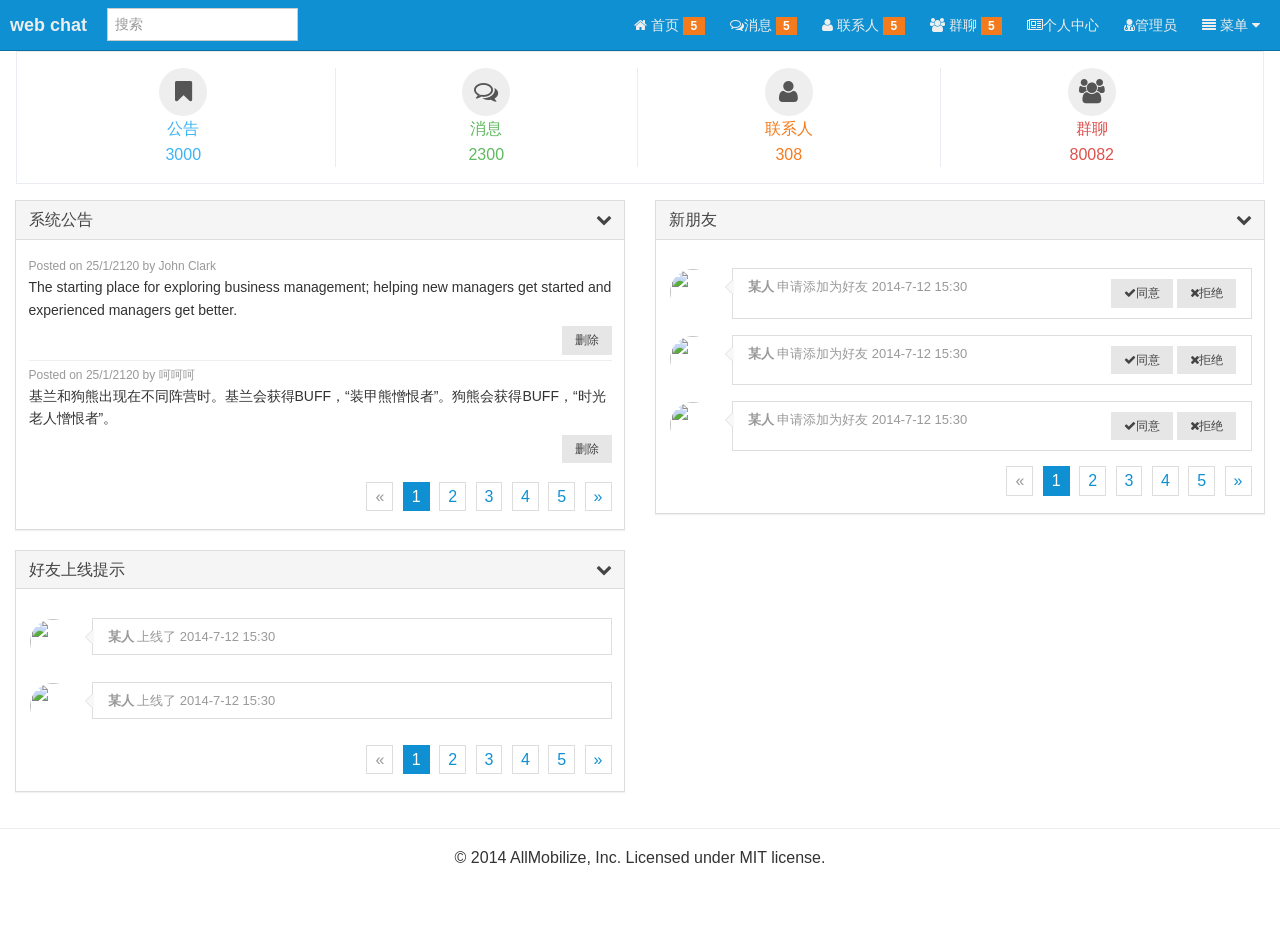
==== commit a9d21c14: "Merge branch 'master' of git@github.com:jm2576096522/springBoot-chat.git" ====
--- a/chat-web/src/main/webapp/index.html
+++ b/chat-web/src/main/webapp/index.html
@@ -1,354 +1,218 @@
 <!doctype html>
 <html class="no-js fixed-layout">
 <head>
-  <meta charset="utf-8">
-  <meta http-equiv="X-UA-Compatible" content="IE=edge">
-  <title>首页</title>
-  <meta name="description" content="这是一个 index 页面">
-  <meta name="keywords" content="index">
-  <meta name="viewport" content="width=device-width, initial-scale=1">
-  <meta name="renderer" content="webkit">
-  <meta http-equiv="Cache-Control" content="no-siteapp" />
-  <link rel="icon" type="image/png" href="assets/i/favicon.png">
-  <link rel="apple-touch-icon-precomposed" href="assets/i/app-icon72x72@2x.png">
-  <meta name="apple-mobile-web-app-title" content="Amaze UI" />
-  <link rel="stylesheet" href="assets/css/amazeui.min.css"/>
-  <link rel="stylesheet" href="assets/css/admin.css">
+	<meta charset="utf-8">
+	<meta http-equiv="X-UA-Compatible" content="IE=edge">
+	<title>首页</title>
+	<meta name="description" content="这是一个 index 页面">
+	<meta name="keywords" content="index">
+	<meta name="viewport" content="width=device-width, initial-scale=1">
+	<meta name="renderer" content="webkit">
+	<meta http-equiv="Cache-Control" content="no-siteapp" />
+	<link rel="icon" type="image/png" href="assets/i/favicon.png">
+	<link rel="apple-touch-icon-precomposed" href="assets/i/app-icon72x72@2x.png">
+	<meta name="apple-mobile-web-app-title" content="Amaze UI" />
+	<link rel="stylesheet" href="assets/css/amazeui.min.css"/>
+	<link rel="stylesheet" href="assets/css/admin.css">
 </head>
 <body>
-<!--[if lte IE 9]>
-<p class="browsehappy">你正在使用<strong>过时</strong>的浏览器，Amaze UI 暂不支持。 请 <a href="http://browsehappy.com/" target="_blank">升级浏览器</a>
-  以获得更好的体验！</p>
-<![endif]-->
-
-<header class="am-topbar am-topbar-inverse admin-header">
-  <div class="am-topbar-brand">
-    <strong>web chat</strong>
-  </div>
-
-  <button class="am-topbar-btn am-topbar-toggle am-btn am-btn-sm am-btn-success am-show-sm-only" data-am-collapse="{target: '#topbar-collapse'}"><span class="am-sr-only">导航切换</span> <span class="am-icon-bars"></span></button>
-
-  <div class="am-collapse am-topbar-collapse" id="topbar-collapse">
-
-    <ul class="am-nav am-nav-pills am-topbar-nav am-topbar-right admin-header-list">
-      <li><a href="javascript:;"><span class="am-icon-envelope-o"></span> 收件箱 <span class="am-badge am-badge-warning">5</span></a></li>
-      <li class="am-dropdown" data-am-dropdown>
-        <a class="am-dropdown-toggle" data-am-dropdown-toggle href="javascript:;">
-          <span class="am-icon-users"></span> 管理员 <span class="am-icon-caret-down"></span>
-        </a>
-        <ul class="am-dropdown-content">
-          <li><a href="#"><span class="am-icon-user"></span> 资料</a></li>
-          <li><a href="#"><span class="am-icon-cog"></span> 设置</a></li>
-          <li><a href="#"><span class="am-icon-power-off"></span> 退出</a></li>
-        </ul>
-      </li>
-      <li class="am-hide-sm-only"><a href="javascript:;" id="admin-fullscreen"><span class="am-icon-arrows-alt"></span> <span class="admin-fullText">开启全屏</span></a></li>
-    </ul>
-  </div>
-</header>
-
-<div class="am-cf admin-main">
-  <!-- sidebar start -->
-  <div class="admin-sidebar am-offcanvas" id="admin-offcanvas">
-    <div class="am-offcanvas-bar admin-offcanvas-bar">
-      <ul class="am-list admin-sidebar-list">
-        <li><a href="index.html"><span class="am-icon-home"></span> 首页</a></li>
-        <li class="admin-parent">
-          <a class="am-cf" data-am-collapse="{target: '#collapse-nav'}"><span class="am-icon-file"></span> 页面模块 <span class="am-icon-angle-right am-fr am-margin-right"></span></a>
-          <ul class="am-list am-collapse admin-sidebar-sub am-in" id="collapse-nav">
-            <li><a href="admin-user.html" class="am-cf"><span class="am-icon-check"></span> 个人资料<span class="am-icon-star am-fr am-margin-right admin-icon-yellow"></span></a></li>
-            <li><a href="admin-help.html"><span class="am-icon-puzzle-piece"></span> 帮助页</a></li>
-            <li><a href="admin-gallery.html"><span class="am-icon-th"></span> 相册页面<span class="am-badge am-badge-secondary am-margin-right am-fr">24</span></a></li>
-            <li><a href="admin-log.html"><span class="am-icon-calendar"></span> 系统日志</a></li>
-            <li><a href="admin-404.html"><span class="am-icon-bug"></span> 404</a></li>
-          </ul>
-        </li>
-        <li><a href="admin-table.html"><span class="am-icon-table"></span> 表格</a></li>
-        <li><a href="admin-form.html"><span class="am-icon-pencil-square-o"></span> 表单</a></li>
-        <li><a href="#"><span class="am-icon-sign-out"></span> 注销</a></li>
-      </ul>
-
-      <div class="am-panel am-panel-default admin-sidebar-panel">
-        <div class="am-panel-bd">
-          <p><span class="am-icon-bookmark"></span> 公告</p>
-          <p>时光静好，与君语；细水流年，与君同。—— Amaze UI</p>
-        </div>
-      </div>
-
-      <div class="am-panel am-panel-default admin-sidebar-panel">
-        <div class="am-panel-bd">
-          <p><span class="am-icon-tag"></span> wiki</p>
-          <p>Welcome to the Amaze UI wiki!</p>
-        </div>
-      </div>
-    </div>
-  </div>
-  <!-- sidebar end -->
-
-  <!-- content start -->
-  <div class="admin-content">
-    <div class="admin-content-body">
-      <div class="am-cf am-padding">
-        <div class="am-fl am-cf"><strong class="am-text-primary am-text-lg">首页</strong> / <small>一些常用模块</small></div>
-      </div>
-
-      <ul class="am-avg-sm-1 am-avg-md-4 am-margin am-padding am-text-center admin-content-list ">
-        <li><a href="#" class="am-text-success"><span class="am-icon-btn am-icon-file-text"></span><br/>新增页面<br/>2300</a></li>
-        <li><a href="#" class="am-text-warning"><span class="am-icon-btn am-icon-briefcase"></span><br/>成交订单<br/>308</a></li>
-        <li><a href="#" class="am-text-danger"><span class="am-icon-btn am-icon-recycle"></span><br/>昨日访问<br/>80082</a></li>
-        <li><a href="#" class="am-text-secondary"><span class="am-icon-btn am-icon-user-md"></span><br/>在线用户<br/>3000</a></li>
-      </ul>
-
-      <div class="am-g">
-        <div class="am-u-sm-12">
-          <table class="am-table am-table-bd am-table-striped admin-content-table">
-            <thead>
-            <tr>
-              <th>ID</th><th>用户名</th><th>最后成交任务</th><th>成交订单</th><th>管理</th>
-            </tr>
-            </thead>
-            <tbody>
-            <tr><td>1</td><td>John Clark</td><td><a href="#">Business management</a></td> <td><span class="am-badge am-badge-success">+20</span></td>
-              <td>
-                <div class="am-dropdown" data-am-dropdown>
-                  <button class="am-btn am-btn-default am-btn-xs am-dropdown-toggle" data-am-dropdown-toggle><span class="am-icon-cog"></span> <span class="am-icon-caret-down"></span></button>
-                  <ul class="am-dropdown-content">
-                    <li><a href="#">1. 编辑</a></li>
-                    <li><a href="#">2. 下载</a></li>
-                    <li><a href="#">3. 删除</a></li>
-                  </ul>
-                </div>
-              </td>
-            </tr>
-            <tr><td>2</td><td>风清扬</td><td><a href="#">公司LOGO设计</a> </td><td><span class="am-badge am-badge-danger">+2</span></td>
-              <td>
-                <div class="am-dropdown" data-am-dropdown>
-                  <button class="am-btn am-btn-default am-btn-xs am-dropdown-toggle" data-am-dropdown-toggle><span class="am-icon-cog"></span> <span class="am-icon-caret-down"></span></button>
-                  <ul class="am-dropdown-content">
-                    <li><a href="#">1. 编辑</a></li>
-                    <li><a href="#">2. 下载</a></li>
-                    <li><a href="#">3. 删除</a></li>
-                  </ul>
-                </div>
-              </td>
-            </tr>
-            <tr><td>3</td><td>詹姆斯</td><td><a href="#">开发一款业务数据软件</a></td><td><span class="am-badge am-badge-warning">+10</span></td>
-              <td>
-                <div class="am-dropdown" data-am-dropdown>
-                  <button class="am-btn am-btn-default am-btn-xs am-dropdown-toggle" data-am-dropdown-toggle><span class="am-icon-cog"></span> <span class="am-icon-caret-down"></span></button>
-                  <ul class="am-dropdown-content">
-                    <li><a href="#">1. 编辑</a></li>
-                    <li><a href="#">2. 下载</a></li>
-                    <li><a href="#">3. 删除</a></li>
-                  </ul>
-                </div>
-              </td>
-            </tr>
-            <tr><td>4</td><td>云适配</td><td><a href="#">适配所有网站</a></td><td><span class="am-badge am-badge-secondary">+50</span></td>
-              <td>
-                <div class="am-dropdown" data-am-dropdown>
-                  <button class="am-btn am-btn-default am-btn-xs am-dropdown-toggle" data-am-dropdown-toggle><span class="am-icon-cog"></span> <span class="am-icon-caret-down"></span></button>
-                  <ul class="am-dropdown-content">
-                    <li><a href="#">1. 编辑</a></li>
-                    <li><a href="#">2. 下载</a></li>
-                    <li><a href="#">3. 删除</a></li>
-                  </ul>
-                </div>
-              </td>
-            </tr>
-
-            <tr>
-              <td>5</td><td>呵呵呵</td>
-              <td><a href="#">基兰会获得BUFF</a></td>
-              <td><span class="am-badge">+22</span></td>
-              <td>
-                <div class="am-dropdown" data-am-dropdown>
-                  <button class="am-btn am-btn-default am-btn-xs am-dropdown-toggle" data-am-dropdown-toggle><span class="am-icon-cog"></span> <span class="am-icon-caret-down"></span></button>
-                  <ul class="am-dropdown-content">
-                    <li><a href="#">1. 编辑</a></li>
-                    <li><a href="#">2. 下载</a></li>
-                    <li><a href="#">3. 删除</a></li>
-                  </ul>
-                </div>
-              </td>
-            </tr>
-            </tbody>
-          </table>
-        </div>
-      </div>
-
-      <div class="am-g">
-        <div class="am-u-md-6">
-          <div class="am-panel am-panel-default">
-            <div class="am-panel-hd am-cf" data-am-collapse="{target: '#collapse-panel-1'}">文件上传<span class="am-icon-chevron-down am-fr" ></span></div>
-            <div class="am-panel-bd am-collapse am-in" id="collapse-panel-1">
-              <ul class="am-list admin-content-file">
-                <li>
-                  <strong><span class="am-icon-upload"></span> Kong-cetian.Mp3</strong>
-                  <p>3.3 of 5MB - 5 mins - 1MB/Sec</p>
-                  <div class="am-progress am-progress-striped am-progress-sm am-active">
-                    <div class="am-progress-bar am-progress-bar-success" style="width: 82%">82%</div>
-                  </div>
-                </li>
-                <li>
-                  <strong><span class="am-icon-check"></span> 好人-cetian.Mp3</strong>
-                  <p>3.3 of 5MB - 5 mins - 3MB/Sec</p>
-                </li>
-                <li>
-                  <strong><span class="am-icon-check"></span> 其实都没有.Mp3</strong>
-                  <p>3.3 of 5MB - 5 mins - 3MB/Sec</p>
-                </li>
-              </ul>
-            </div>
-          </div>
-          <div class="am-panel am-panel-default">
-            <div class="am-panel-hd am-cf" data-am-collapse="{target: '#collapse-panel-2'}">浏览器统计<span class="am-icon-chevron-down am-fr" ></span></div>
-            <div id="collapse-panel-2" class="am-in">
-              <table class="am-table am-table-bd am-table-bdrs am-table-striped am-table-hover">
-                <tbody>
-                <tr>
-                  <th class="am-text-center">#</th>
-                  <th>浏览器</th>
-                  <th>访问量</th>
-                </tr>
-                <tr>
-                  <td class="am-text-center"><img src="assets/i/examples/admin-chrome.png" alt=""></td>
-                  <td>Google Chrome</td>
-                  <td>3,005</td>
-                </tr>
-                <tr>
-                  <td class="am-text-center"><img src="assets/i/examples/admin-firefox.png" alt=""></td>
-                  <td>Mozilla Firefox</td>
-                  <td>2,505</td>
-                </tr>
-                <tr>
-                  <td class="am-text-center"><img src="assets/i/examples/admin-ie.png" alt=""></td>
-                  <td>Internet Explorer</td>
-                  <td>1,405</td>
-                </tr>
-                <tr>
-                  <td class="am-text-center"><img src="assets/i/examples/admin-opera.png" alt=""></td>
-                  <td>Opera</td>
-                  <td>4,005</td>
-                </tr>
-                <tr>
-                  <td class="am-text-center"><img src="assets/i/examples/admin-safari.png" alt=""></td>
-                  <td>Safari</td>
-                  <td>505</td>
-                </tr>
-                </tbody>
-              </table>
-            </div>
-          </div>
-        </div>
-
-        <div class="am-u-md-6">
-          <div class="am-panel am-panel-default">
-            <div class="am-panel-hd am-cf" data-am-collapse="{target: '#collapse-panel-4'}">任务 task<span class="am-icon-chevron-down am-fr" ></span></div>
-            <div id="collapse-panel-4" class="am-panel-bd am-collapse am-in">
-              <ul class="am-list admin-content-task">
-                <li>
-                  <div class="admin-task-meta"> Posted on 25/1/2120 by John Clark</div>
-                  <div class="admin-task-bd">
-                    The starting place for exploring business management; helping new managers get started and experienced managers get better.
-                  </div>
-                  <div class="am-cf">
-                    <div class="am-btn-toolbar am-fl">
-                      <div class="am-btn-group am-btn-group-xs">
-                        <button type="button" class="am-btn am-btn-default"><span class="am-icon-check"></span></button>
-                        <button type="button" class="am-btn am-btn-default"><span class="am-icon-pencil"></span></button>
-                        <button type="button" class="am-btn am-btn-default"><span class="am-icon-times"></span></button>
-                      </div>
-                    </div>
-                    <div class="am-fr">
-                      <button type="button" class="am-btn am-btn-default am-btn-xs">删除</button>
-                    </div>
-                  </div>
-                </li>
-                <li>
-                  <div class="admin-task-meta"> Posted on 25/1/2120 by 呵呵呵</div>
-                  <div class="admin-task-bd">
-                    基兰和狗熊出现在不同阵营时。基兰会获得BUFF，“装甲熊憎恨者”。狗熊会获得BUFF，“时光老人憎恨者”。
-                  </div>
-                  <div class="am-cf">
-                    <div class="am-btn-toolbar am-fl">
-                      <div class="am-btn-group am-btn-group-xs">
-                        <button type="button" class="am-btn am-btn-default"><span class="am-icon-check"></span></button>
-                        <button type="button" class="am-btn am-btn-default"><span class="am-icon-pencil"></span></button>
-                        <button type="button" class="am-btn am-btn-default"><span class="am-icon-times"></span></button>
-                      </div>
-                    </div>
-                    <div class="am-fr">
-                      <button type="button" class="am-btn am-btn-default am-btn-xs">删除</button>
-                    </div>
-                  </div>
-                </li>
-              </ul>
-            </div>
-          </div>
-
-          <div class="am-panel am-panel-default">
-            <div class="am-panel-hd am-cf" data-am-collapse="{target: '#collapse-panel-3'}">最近留言<span class="am-icon-chevron-down am-fr" ></span></div>
-            <div class="am-panel-bd am-collapse am-in am-cf" id="collapse-panel-3">
-              <ul class="am-comments-list admin-content-comment">
-                <li class="am-comment">
-                  <a href="#"><img src="http://s.amazeui.org/media/i/demos/bw-2014-06-19.jpg?imageView/1/w/96/h/96" alt="" class="am-comment-avatar" width="48" height="48"></a>
-                  <div class="am-comment-main">
-                    <header class="am-comment-hd">
-                      <div class="am-comment-meta"><a href="#" class="am-comment-author">某人</a> 评论于 <time>2014-7-12 15:30</time></div>
-                    </header>
-                    <div class="am-comment-bd"><p>遵循 “移动优先（Mobile First）”、“渐进增强（Progressive enhancement）”的理念，可先从移动设备开始开发网站，逐步在扩展的更大屏幕的设备上，专注于最重要的内容和交互，很好。</p>
-                    </div>
-                  </div>
-                </li>
-
-                <li class="am-comment">
-                  <a href="#"><img src="http://s.amazeui.org/media/i/demos/bw-2014-06-19.jpg?imageView/1/w/96/h/96" alt="" class="am-comment-avatar" width="48" height="48"></a>
-                  <div class="am-comment-main">
-                    <header class="am-comment-hd">
-                      <div class="am-comment-meta"><a href="#" class="am-comment-author">某人</a> 评论于 <time>2014-7-12 15:30</time></div>
-                    </header>
-                    <div class="am-comment-bd"><p>有效减少为兼容旧浏览器的臃肿代码；基于 CSS3 的交互效果，平滑、高效。AMUI专注于现代浏览器（支持HTML5），不再为过时的浏览器耗费资源，为更有价值的用户提高更好的体验。</p>
-                    </div>
-                  </div>
-                </li>
-
-              </ul>
-              <ul class="am-pagination am-fr admin-content-pagination">
-                <li class="am-disabled"><a href="#">&laquo;</a></li>
-                <li class="am-active"><a href="#">1</a></li>
-                <li><a href="#">2</a></li>
-                <li><a href="#">3</a></li>
-                <li><a href="#">4</a></li>
-                <li><a href="#">5</a></li>
-                <li><a href="#">&raquo;</a></li>
-              </ul>
-            </div>
-          </div>
-        </div>
-      </div>
-    </div>
-
-    <footer class="admin-content-footer">
-      <hr>
-      <p class="am-padding-left">© 2014 AllMobilize, Inc. Licensed under MIT license.</p>
-    </footer>
-  </div>
-  <!-- content end -->
-
-</div>
-
-<a href="#" class="am-icon-btn am-icon-th-list am-show-sm-only admin-menu" data-am-offcanvas="{target: '#admin-offcanvas'}"></a>
-
-<!--[if lt IE 9]>
-<script src="http://libs.baidu.com/jquery/1.11.1/jquery.min.js"></script>
-<script src="http://cdn.staticfile.org/modernizr/2.8.3/modernizr.js"></script>
-<script src="assets/js/amazeui.ie8polyfill.min.js"></script>
-<![endif]-->
-
-<!--[if (gte IE 9)|!(IE)]><!-->
+	<header class="am-topbar am-topbar-inverse admin-header">
+		<div class="am-topbar-brand"><strong>web chat</strong></div>
+		<button class="am-topbar-btn am-topbar-toggle am-btn am-btn-sm am-btn-success am-show-sm-only" data-am-collapse="{target: '#topbar-collapse'}"><span class="am-sr-only">导航切换</span> <span class="am-icon-bars"></span></button>
+	
+		<div class="am-collapse am-topbar-collapse" id="topbar-collapse">
+			<!-- 搜索框（通过键入名称模糊搜索好友和群）-->
+			<form class="am-topbar-form am-topbar-left am-form-inline" role="search">
+				<div class="am-form-group">
+					<input type="text" class="am-form-field am-input-sm" placeholder="搜索">
+				</div>
+			</form>
+			<!-- 导航栏-->
+			<ul class="am-nav am-nav-pills am-topbar-nav am-topbar-right admin-header-list">
+				<li><a href="index.html"><span class="am-icon-home"></span> 首页 <span class="am-badge am-badge-warning">5</span></a></li>
+				<li><a href="messages.html"><span class="am-icon-comments-o"></span>消息 <span class="am-badge am-badge-warning">5</span></a></li>
+				<li><a href="friends.html"><span class="am-icon-user"></span> 联系人 <span class="am-badge am-badge-warning">5</span></a></li>
+				<li><a href="flocks.html"><span class="am-icon-group"></span> 群聊 <span class="am-badge am-badge-warning">5</span></a></li>
+				<li><a href="personalInfo.html"><span class="am-icon-newspaper-o"></span>个人中心</a></li>
+				<li><a href="admin.html"><span class="am-icon-user-md"></span>管理员</a></li>
+				<li class="am-dropdown" data-am-dropdown>
+					<a class="am-dropdown-toggle" data-am-dropdown-toggle href="javascript:;"><span class="am-icon-align-justify"></span> 菜单 <span class="am-icon-caret-down"></span></a>
+					<ul class="am-dropdown-content">
+						<li><a href="#"><span class="am-icon-cog"></span> 设置</a></li>
+						<li><a href="#"><span class="am-icon-puzzle-piece"></span> 帮助</a></li>
+						<li><a href="#"><span class="am-icon-power-off"></span> 退出</a></li>
+						<li><a href="#"><span class="am-icon-arrows-h"></span> 切换用户</a></li>
+					</ul>
+				</li>
+			</ul>
+		</div>
+	</header>
+
+	<div class="am-cf admin-main">
+		<!-- content start -->
+		<div class="admin-content">
+			<div class="admin-content-body">
+				<ul class="am-avg-sm-1 am-avg-md-4 am-margin am-padding am-text-center admin-content-list ">
+					<li><a href="index.html" class="am-text-secondary"><span class="am-icon-btn am-icon-bookmark"></span><br/>公告<br/>3000</a></li>
+					<li><a href="messages.html" class="am-text-success"><span class="am-icon-btn am-icon-comments-o"></span><br/>消息<br/>2300</a></li>
+					<li><a href="friends.html" class="am-text-warning"><span class="am-icon-btn am-icon-user"></span><br/>联系人<br/>308</a></li>
+					<li><a href="flock.html" class="am-text-danger"><span class="am-icon-btn am-icon-group"></span><br/>群聊<br/>80082</a></li>
+				</ul>
+			</div>
+
+			<div class="am-g">
+				<!-- 左边内容-->
+				<div class="am-u-md-6">
+					<!-- 系统公告（只显示两条，其余分页）-->
+					<div class="am-panel am-panel-default">
+						<div class="am-panel-hd am-cf" data-am-collapse="{target: '#collapse-panel-1'}">系统公告<span class="am-icon-chevron-down am-fr" ></span></div>
+						<div id="collapse-panel-1" class="am-panel-bd am-collapse am-in am-cf">
+							<ul class="am-list admin-content-task">
+								<li>
+									<div class="admin-task-meta"> Posted on 25/1/2120 by John Clark</div>
+									<div class="admin-task-bd">The starting place for exploring business management; helping new managers get started and experienced managers get better.</div>
+									<div class="am-cf">
+										<div class="am-fr">
+											<button type="button" class="am-btn am-btn-default am-btn-xs">删除</button>
+										</div>
+									</div>	
+								</li>
+								
+								<li>
+									<div class="admin-task-meta"> Posted on 25/1/2120 by 呵呵呵</div>
+									<div class="admin-task-bd">基兰和狗熊出现在不同阵营时。基兰会获得BUFF，“装甲熊憎恨者”。狗熊会获得BUFF，“时光老人憎恨者”。</div>
+									<div class="am-cf">
+										<div class="am-fr">
+											<button type="button" class="am-btn am-btn-default am-btn-xs">删除</button>
+										</div>
+									</div>	
+								</li>
+							</ul>
+							
+							<!-- 分页（2）-->
+							<ul class="am-pagination am-fr admin-content-pagination">
+								<li class="am-disabled"><a href="#">&laquo;</a></li>
+								<li class="am-active"><a href="#">1</a></li>
+								<li><a href="#">2</a></li>
+								<li><a href="#">3</a></li>
+								<li><a href="#">4</a></li>
+								<li><a href="#">5</a></li>
+								<li><a href="#">&raquo;</a></li>
+							</ul>
+						</div>
+					</div>
+
+					<!-- 好友上线提醒（显示最近的两条）-->
+					<div class="am-panel am-panel-default">
+						<div class="am-panel-hd am-cf" data-am-collapse="{target: '#collapse-panel-2'}">好友上线提示<span class="am-icon-chevron-down am-fr" ></span></div>
+						<div id="collapse-panel-2" class="am-panel-bd am-collapse am-in am-cf">
+							<ul class="am-comments-list admin-content-comment">
+								<li class="am-comment">
+									<a href="#"><img src="http://s.amazeui.org/media/i/demos/bw-2014-06-19.jpg?imageView/1/w/96/h/96" alt="" class="am-comment-avatar" width="48" height="48"></a>
+									<div class="am-comment-main">
+										<div class="am-comment-meta"><a href="#" class="am-comment-author">某人</a> 上线了 <time>2014-7-12 15:30</time></div>
+									</div>
+								</li>
+								
+								<li class="am-comment">
+									<a href="#"><img src="http://s.amazeui.org/media/i/demos/bw-2014-06-19.jpg?imageView/1/w/96/h/96" alt="" class="am-comment-avatar" width="48" height="48"></a>
+									<div class="am-comment-main">
+										<div class="am-comment-meta"><a href="#" class="am-comment-author">某人</a> 上线了 <time>2014-7-12 15:30</time></div>
+									</div>
+								</li>
+							</ul>
+							<!-- 分页（2）-->
+							<ul class="am-pagination am-fr admin-content-pagination">
+								<li class="am-disabled"><a href="#">&laquo;</a></li>
+								<li class="am-active"><a href="#">1</a></li>
+								<li><a href="#">2</a></li>
+								<li><a href="#">3</a></li>
+								<li><a href="#">4</a></li>
+								<li><a href="#">5</a></li>
+								<li><a href="#">&raquo;</a></li>
+							</ul>
+						</div>
+					</div>
+				</div>
+		
+				<!-- 右边内容-->
+				<div class="am-u-md-6">
+					<!-- 新朋友（5条）-->
+					<div class="am-panel am-panel-default">
+						<div class="am-panel-hd am-cf" data-am-collapse="{target: '#collapse-panel-3'}">新朋友<span class="am-icon-chevron-down am-fr" ></span></div>
+						<div class="am-panel-bd am-collapse am-in am-cf" id="collapse-panel-3">
+							<ul class="am-comments-list admin-content-comment">
+								<li class="am-comment">
+									<a href="#"><img src="http://s.amazeui.org/media/i/demos/bw-2014-06-19.jpg?imageView/1/w/96/h/96" alt="" class="am-comment-avatar" width="48" height="48"></a>
+									<div class="am-comment-main">
+										<div class="am-comment-meta">
+											<div class="am-fl">
+												<a href="#" class="am-comment-author">某人</a> 申请添加为好友 <time>2014-7-12 15:30</time>
+											</div>
+											<div class="am-fr">
+												<button type="button" class="am-btn am-btn-default am-btn-xs"><span class="am-icon-check">同意</span></button>
+												<button type="button" class="am-btn am-btn-default am-btn-xs"><span class="am-icon-times">拒绝</span></button>
+											</div>
+										</div>
+									</div>
+								</li>
+								
+								<li class="am-comment">
+									<a href="#"><img src="http://s.amazeui.org/media/i/demos/bw-2014-06-19.jpg?imageView/1/w/96/h/96" alt="" class="am-comment-avatar" width="48" height="48"></a>
+									<div class="am-comment-main">
+										<div class="am-comment-meta">
+											<div class="am-fl">
+												<a href="#" class="am-comment-author">某人</a> 申请添加为好友 <time>2014-7-12 15:30</time>
+											</div>
+											<div class="am-fr">
+												<button type="button" class="am-btn am-btn-default am-btn-xs"><span class="am-icon-check">同意</span></button>
+												<button type="button" class="am-btn am-btn-default am-btn-xs"><span class="am-icon-times">拒绝</span></button>
+											</div>
+										</div>
+									</div>
+								</li>
+								
+								<li class="am-comment">
+									<a href="#"><img src="http://s.amazeui.org/media/i/demos/bw-2014-06-19.jpg?imageView/1/w/96/h/96" alt="" class="am-comment-avatar" width="48" height="48"></a>
+									<div class="am-comment-main">
+										<div class="am-comment-meta">
+											<div class="am-fl">
+												<a href="#" class="am-comment-author">某人</a> 申请添加为好友 <time>2014-7-12 15:30</time>
+											</div>
+											<div class="am-fr">
+												<button type="button" class="am-btn am-btn-default am-btn-xs"><span class="am-icon-check">同意</span></button>
+												<button type="button" class="am-btn am-btn-default am-btn-xs"><span class="am-icon-times">拒绝</span></button>
+											</div>
+										</div>
+									</div>
+								</li>
+							</ul>
+							
+							<!-- 分页（5 条）-->
+							<ul class="am-pagination am-fr admin-content-pagination">
+								<li class="am-disabled"><a href="#">&laquo;</a></li>
+								<li class="am-active"><a href="#">1</a></li>
+								<li><a href="#">2</a></li>
+								<li><a href="#">3</a></li>
+								<li><a href="#">4</a></li>
+								<li><a href="#">5</a></li>
+								<li><a href="#">&raquo;</a></li>
+							</ul>
+						</div>
+					</div>
+				</div>
+			</div>
+			<footer class="am-footer">
+				<hr>
+				<p >© 2014 AllMobilize, Inc. Licensed under MIT license.</p>
+			</footer>
+		</div>
+		<!-- content end -->
+	</div>
+
+	<a href="#" class="am-icon-btn am-icon-th-list am-show-sm-only admin-menu" data-am-offcanvas="{target: '#admin-offcanvas'}"></a>
+
 <script src="assets/js/jquery.min.js"></script>
-<!--<![endif]-->
 <script src="assets/js/amazeui.min.js"></script>
 <script src="assets/js/app.js"></script>
 </body>
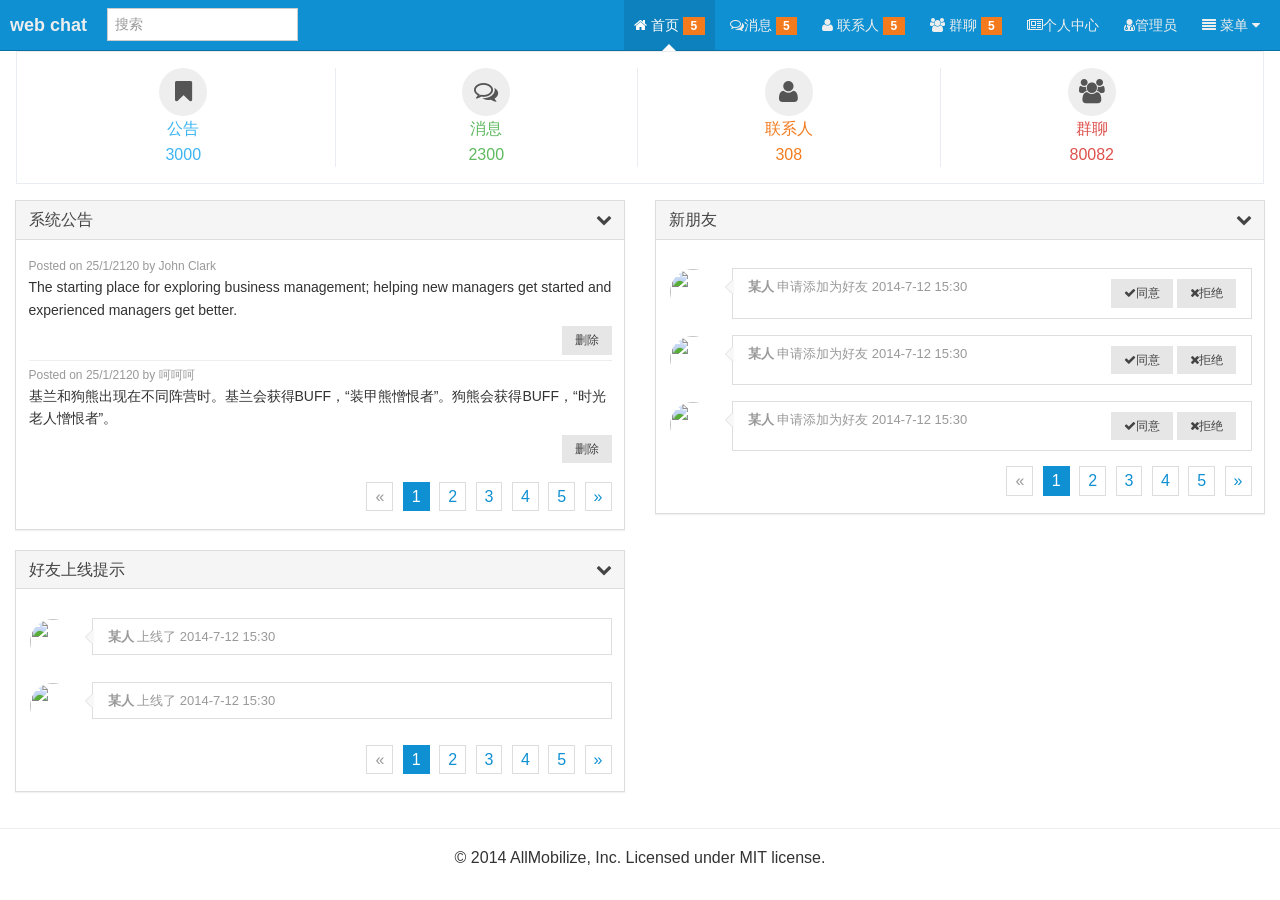
==== commit b8d8023d: "页面布局修改，鼠标悬停事件" ====
--- a/chat-web/src/main/webapp/index.html
+++ b/chat-web/src/main/webapp/index.html
@@ -29,7 +29,7 @@
 			</form>
 			<!-- 导航栏-->
 			<ul class="am-nav am-nav-pills am-topbar-nav am-topbar-right admin-header-list">
-				<li><a href="index.html"><span class="am-icon-home"></span> 首页 <span class="am-badge am-badge-warning">5</span></a></li>
+				<li class="am-active"><a href="index.html"><span class="am-icon-home"></span> 首页 <span class="am-badge am-badge-warning">5</span></a></li>
 				<li><a href="messages.html"><span class="am-icon-comments-o"></span>消息 <span class="am-badge am-badge-warning">5</span></a></li>
 				<li><a href="friends.html"><span class="am-icon-user"></span> 联系人 <span class="am-badge am-badge-warning">5</span></a></li>
 				<li><a href="flocks.html"><span class="am-icon-group"></span> 群聊 <span class="am-badge am-badge-warning">5</span></a></li>
@@ -212,9 +212,17 @@
 
 	<a href="#" class="am-icon-btn am-icon-th-list am-show-sm-only admin-menu" data-am-offcanvas="{target: '#admin-offcanvas'}"></a>
 
-<script src="assets/js/jquery.min.js"></script>
-<script src="assets/js/amazeui.min.js"></script>
-<script src="assets/js/app.js"></script>
+	<script src="assets/js/jquery.min.js"></script>
+	<script src="assets/js/amazeui.min.js"></script>
+	<script src="assets/js/app.js"></script>
+	
+	<script type="text/javascript">
+		<!--li标签选中样式设置 -->
+		$(document).ready(function(){
+			$("ul li").click(function(){
+				$(this).addClass("am-active").siblings().removeClass("am-active")
+			});
+		});
+	</script>
 </body>
 </html>
->>>>>>> branch 'master' of git@github.com:jm2576096522/springBoot-chat.git
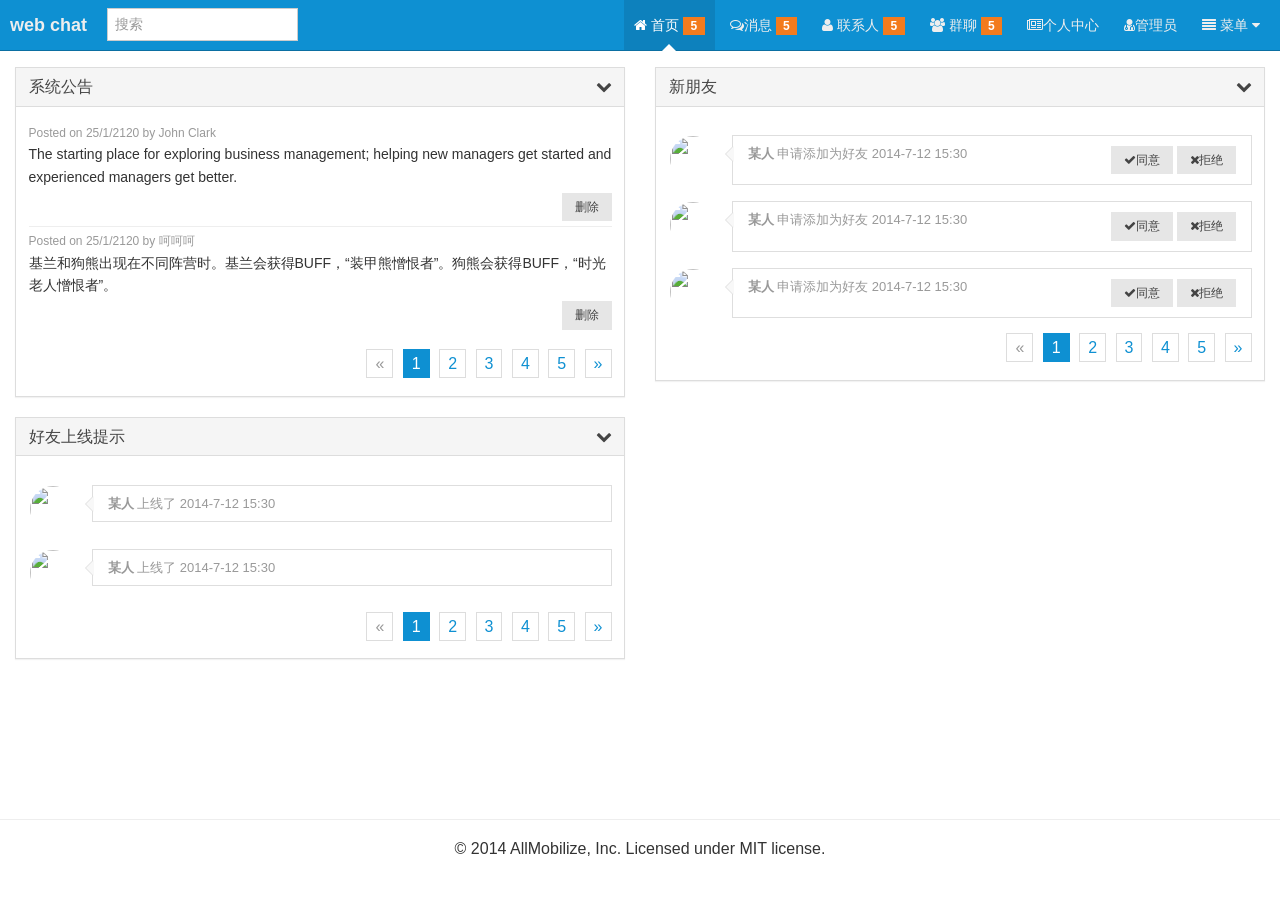
==== commit 59eaa17d: "修改群聊、好友、首页、消息、个人中心等页面的页面布局" ====
--- a/chat-web/src/main/webapp/index.html
+++ b/chat-web/src/main/webapp/index.html
@@ -48,19 +48,10 @@
 		</div>
 	</header>
 
-	<div class="am-cf admin-main">
+	<div class="am-cf admin-main" style="height:91%;">
 		<!-- content start -->
 		<div class="admin-content">
-			<div class="admin-content-body">
-				<ul class="am-avg-sm-1 am-avg-md-4 am-margin am-padding am-text-center admin-content-list ">
-					<li><a href="index.html" class="am-text-secondary"><span class="am-icon-btn am-icon-bookmark"></span><br/>公告<br/>3000</a></li>
-					<li><a href="messages.html" class="am-text-success"><span class="am-icon-btn am-icon-comments-o"></span><br/>消息<br/>2300</a></li>
-					<li><a href="friends.html" class="am-text-warning"><span class="am-icon-btn am-icon-user"></span><br/>联系人<br/>308</a></li>
-					<li><a href="flock.html" class="am-text-danger"><span class="am-icon-btn am-icon-group"></span><br/>群聊<br/>80082</a></li>
-				</ul>
-			</div>
-
-			<div class="am-g">
+			<div class="am-g am-margin-top">
 				<!-- 左边内容-->
 				<div class="am-u-md-6">
 					<!-- 系统公告（只显示两条，其余分页）-->
@@ -202,16 +193,15 @@
 					</div>
 				</div>
 			</div>
-			<footer class="am-footer">
-				<hr>
-				<p >© 2014 AllMobilize, Inc. Licensed under MIT license.</p>
-			</footer>
 		</div>
 		<!-- content end -->
 	</div>
 
 	<a href="#" class="am-icon-btn am-icon-th-list am-show-sm-only admin-menu" data-am-offcanvas="{target: '#admin-offcanvas'}"></a>
-
+	<footer >
+		<hr>
+		<p style="text-align: center;">© 2014 AllMobilize, Inc. Licensed under MIT license.</p>
+	</footer>
 	<script src="assets/js/jquery.min.js"></script>
 	<script src="assets/js/amazeui.min.js"></script>
 	<script src="assets/js/app.js"></script>
--- a/chat-web/src/main/webapp/assets/css/admin.css
+++ b/chat-web/src/main/webapp/assets/css/admin.css
@@ -346,7 +346,7 @@
   padding-top: 51px;
 }
 
-.fixed-layout .admin-content,
+/* .fixed-layout .admin-content, */
 .fixed-layout .admin-sidebar {
   height: 100%;
   overflow-x: hidden;
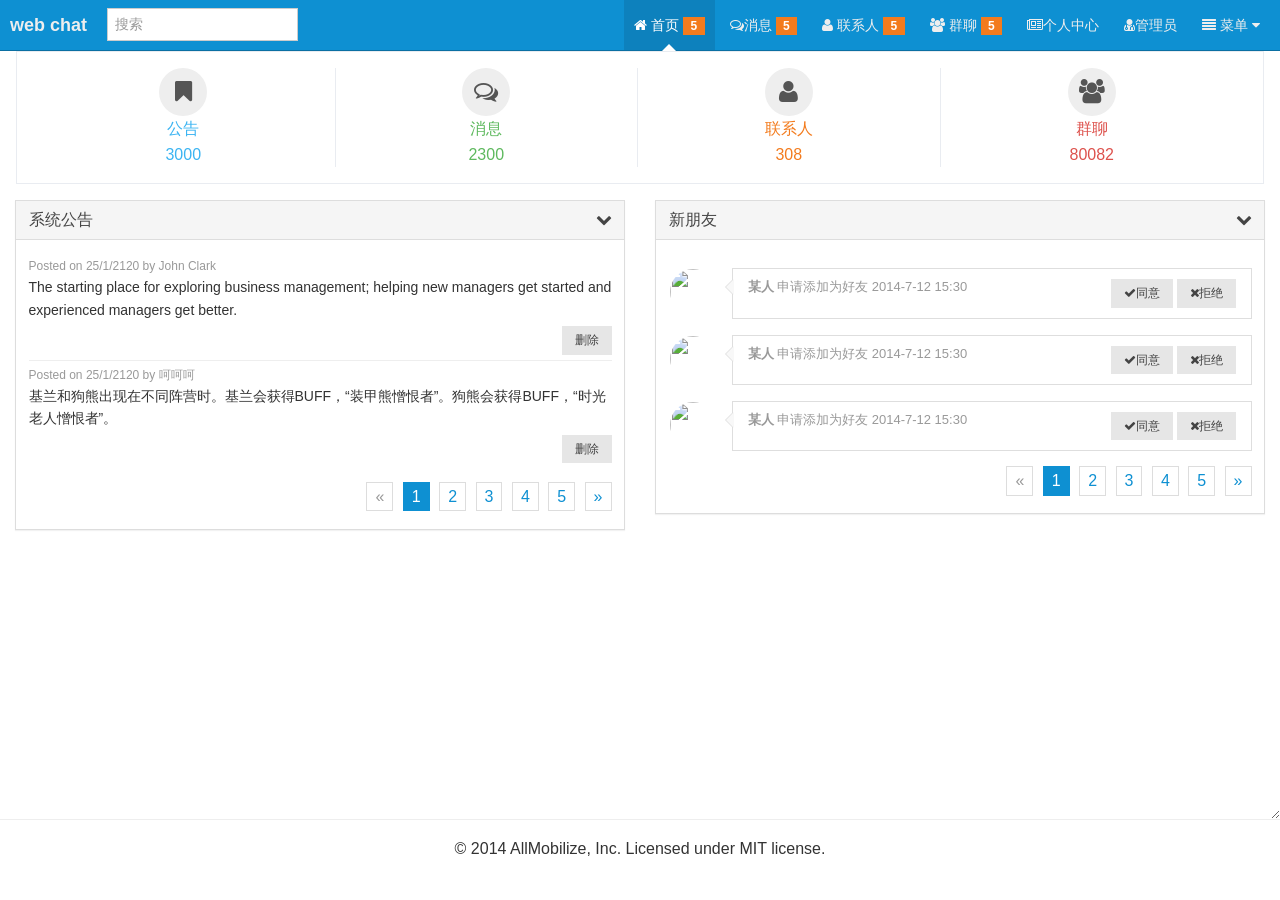
==== commit d7d0acbb: "添加管理员管理，群管理，消息管理，推送管理页面。 更新用户管理，管理员页面，个人中心页面，首页" ====
--- a/chat-web/src/main/webapp/index.html
+++ b/chat-web/src/main/webapp/index.html
@@ -48,9 +48,17 @@
 		</div>
 	</header>
 
-	<div class="am-cf admin-main" style="height:91%;">
+	<div class="am-cf admin-main am-scrollable-vertical" style="height:91%;">
 		<!-- content start -->
-		<div class="admin-content">
+		<div class="admin-content ">
+			<div class="admin-content-body">
+				<ul class="am-avg-sm-1 am-avg-md-4 am-margin am-padding am-text-center admin-content-list ">
+					<li><a href="index.html" class="am-text-secondary"><span class="am-icon-btn am-icon-bookmark"></span><br/>公告<br/>3000</a></li>
+					<li><a href="messages.html" class="am-text-success"><span class="am-icon-btn am-icon-comments-o"></span><br/>消息<br/>2300</a></li>
+					<li><a href="friends.html" class="am-text-warning"><span class="am-icon-btn am-icon-user"></span><br/>联系人<br/>308</a></li>
+					<li><a href="flock.html" class="am-text-danger"><span class="am-icon-btn am-icon-group"></span><br/>群聊<br/>80082</a></li>
+				</ul>
+			</div>
 			<div class="am-g am-margin-top">
 				<!-- 左边内容-->
 				<div class="am-u-md-6">
@@ -94,7 +102,7 @@
 					</div>
 
 					<!-- 好友上线提醒（显示最近的两条）-->
-					<div class="am-panel am-panel-default">
+					<!-- <div class="am-panel am-panel-default">
 						<div class="am-panel-hd am-cf" data-am-collapse="{target: '#collapse-panel-2'}">好友上线提示<span class="am-icon-chevron-down am-fr" ></span></div>
 						<div id="collapse-panel-2" class="am-panel-bd am-collapse am-in am-cf">
 							<ul class="am-comments-list admin-content-comment">
@@ -112,7 +120,7 @@
 									</div>
 								</li>
 							</ul>
-							<!-- 分页（2）-->
+							分页（2）
 							<ul class="am-pagination am-fr admin-content-pagination">
 								<li class="am-disabled"><a href="#">&laquo;</a></li>
 								<li class="am-active"><a href="#">1</a></li>
@@ -123,7 +131,7 @@
 								<li><a href="#">&raquo;</a></li>
 							</ul>
 						</div>
-					</div>
+					</div> -->
 				</div>
 		
 				<!-- 右边内容-->
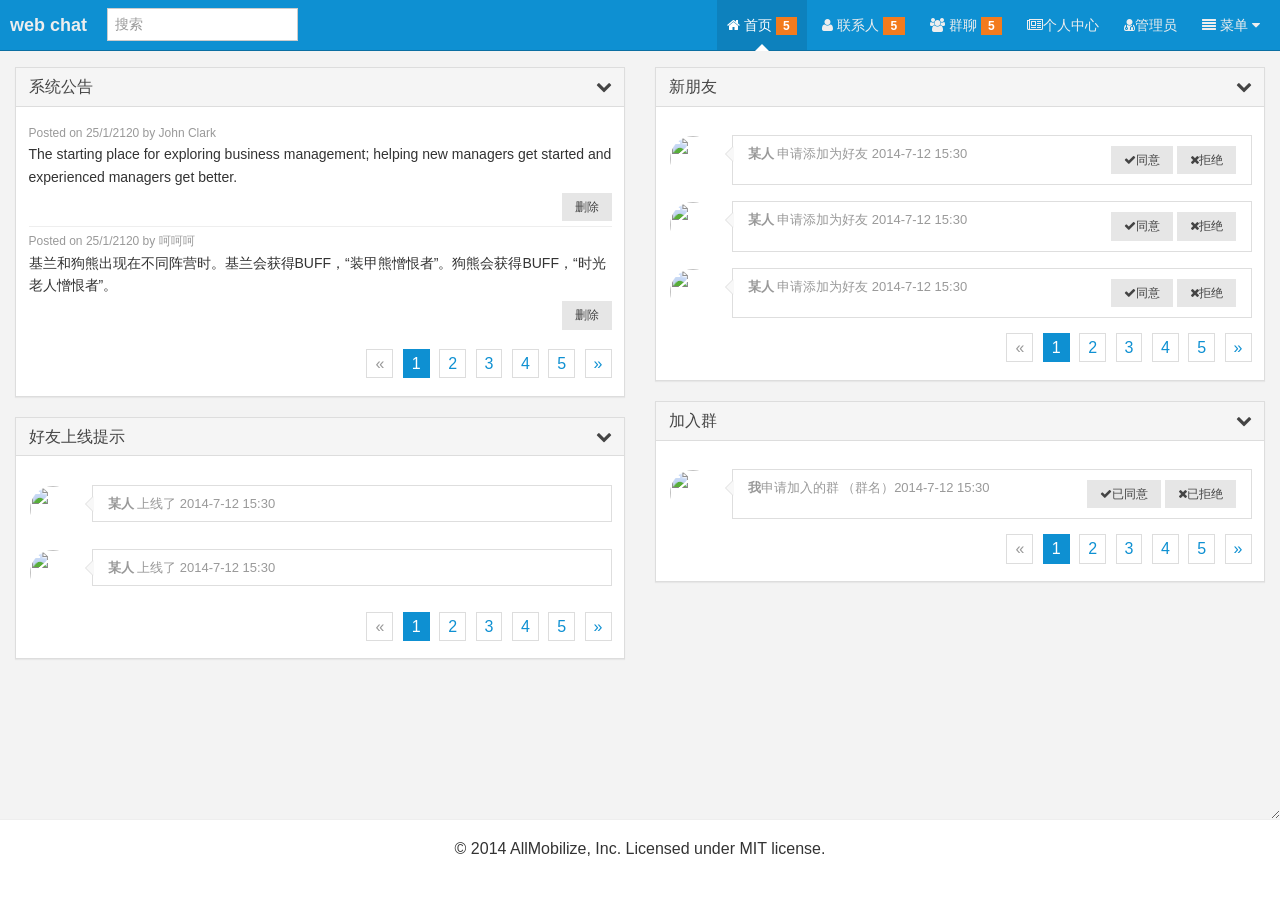
==== commit a987c4f5: "indexController添加登录页面图片生成和校验，修改页面布局" ====
--- a/chat-web/src/main/webapp/index.html
+++ b/chat-web/src/main/webapp/index.html
@@ -30,7 +30,6 @@
 			<!-- 导航栏-->
 			<ul class="am-nav am-nav-pills am-topbar-nav am-topbar-right admin-header-list">
 				<li class="am-active"><a href="index.html"><span class="am-icon-home"></span> 首页 <span class="am-badge am-badge-warning">5</span></a></li>
-				<li><a href="messages.html"><span class="am-icon-comments-o"></span>消息 <span class="am-badge am-badge-warning">5</span></a></li>
 				<li><a href="friends.html"><span class="am-icon-user"></span> 联系人 <span class="am-badge am-badge-warning">5</span></a></li>
 				<li><a href="flocks.html"><span class="am-icon-group"></span> 群聊 <span class="am-badge am-badge-warning">5</span></a></li>
 				<li><a href="personalInfo.html"><span class="am-icon-newspaper-o"></span>个人中心</a></li>
@@ -50,15 +49,6 @@
 
 	<div class="am-cf admin-main am-scrollable-vertical" style="height:91%;">
 		<!-- content start -->
-		<div class="admin-content ">
-			<div class="admin-content-body">
-				<ul class="am-avg-sm-1 am-avg-md-4 am-margin am-padding am-text-center admin-content-list ">
-					<li><a href="index.html" class="am-text-secondary"><span class="am-icon-btn am-icon-bookmark"></span><br/>公告<br/>3000</a></li>
-					<li><a href="messages.html" class="am-text-success"><span class="am-icon-btn am-icon-comments-o"></span><br/>消息<br/>2300</a></li>
-					<li><a href="friends.html" class="am-text-warning"><span class="am-icon-btn am-icon-user"></span><br/>联系人<br/>308</a></li>
-					<li><a href="flock.html" class="am-text-danger"><span class="am-icon-btn am-icon-group"></span><br/>群聊<br/>80082</a></li>
-				</ul>
-			</div>
 			<div class="am-g am-margin-top">
 				<!-- 左边内容-->
 				<div class="am-u-md-6">
@@ -102,7 +92,7 @@
 					</div>
 
 					<!-- 好友上线提醒（显示最近的两条）-->
-					<!-- <div class="am-panel am-panel-default">
+					<div class="am-panel am-panel-default">
 						<div class="am-panel-hd am-cf" data-am-collapse="{target: '#collapse-panel-2'}">好友上线提示<span class="am-icon-chevron-down am-fr" ></span></div>
 						<div id="collapse-panel-2" class="am-panel-bd am-collapse am-in am-cf">
 							<ul class="am-comments-list admin-content-comment">
@@ -120,18 +110,18 @@
 									</div>
 								</li>
 							</ul>
-							分页（2）
-							<ul class="am-pagination am-fr admin-content-pagination">
-								<li class="am-disabled"><a href="#">&laquo;</a></li>
-								<li class="am-active"><a href="#">1</a></li>
-								<li><a href="#">2</a></li>
-								<li><a href="#">3</a></li>
-								<li><a href="#">4</a></li>
-								<li><a href="#">5</a></li>
-								<li><a href="#">&raquo;</a></li>
-							</ul>
-						</div>
-					</div> -->
+							<!-- 分页（2） -->
+							<ul class="am-pagination am-fr admin-content-pagination">
+								<li class="am-disabled"><a href="#">&laquo;</a></li>
+								<li class="am-active"><a href="#">1</a></li>
+								<li><a href="#">2</a></li>
+								<li><a href="#">3</a></li>
+								<li><a href="#">4</a></li>
+								<li><a href="#">5</a></li>
+								<li><a href="#">&raquo;</a></li>
+							</ul>
+						</div>
+					</div> 
 				</div>
 		
 				<!-- 右边内容-->
@@ -199,9 +189,42 @@
 							</ul>
 						</div>
 					</div>
+					
+					<!-- 新群聊（5条）-->
+					<div class="am-panel am-panel-default">
+						<div class="am-panel-hd am-cf" data-am-collapse="{target: '#collapse-panel-3'}">加入群<span class="am-icon-chevron-down am-fr" ></span></div>
+						<div class="am-panel-bd am-collapse am-in am-cf" id="collapse-panel-3">
+							<ul class="am-comments-list admin-content-comment">
+								<li class="am-comment">
+									<a href="#"><img src="http://s.amazeui.org/media/i/demos/bw-2014-06-19.jpg?imageView/1/w/96/h/96" alt="" class="am-comment-avatar" width="48" height="48"></a>
+									<div class="am-comment-main">
+										<div class="am-comment-meta">
+											<div class="am-fl">
+												<a href="#" class="am-comment-author">我</a>申请加入的群   （群名）<time>2014-7-12 15:30</time>
+											</div>
+											<div class="am-fr">
+												<button type="button" class="am-btn am-btn-default am-btn-xs"><span class="am-icon-check">已同意</span></button>
+												<button type="button" class="am-btn am-btn-default am-btn-xs"><span class="am-icon-times">已拒绝</span></button>
+											</div>
+										</div>
+									</div>
+								</li>
+							</ul>
+							
+							<!-- 分页（5 条）-->
+							<ul class="am-pagination am-fr admin-content-pagination">
+								<li class="am-disabled"><a href="#">&laquo;</a></li>
+								<li class="am-active"><a href="#">1</a></li>
+								<li><a href="#">2</a></li>
+								<li><a href="#">3</a></li>
+								<li><a href="#">4</a></li>
+								<li><a href="#">5</a></li>
+								<li><a href="#">&raquo;</a></li>
+							</ul>
+						</div>
+					</div>
 				</div>
 			</div>
-		</div>
 		<!-- content end -->
 	</div>
 
